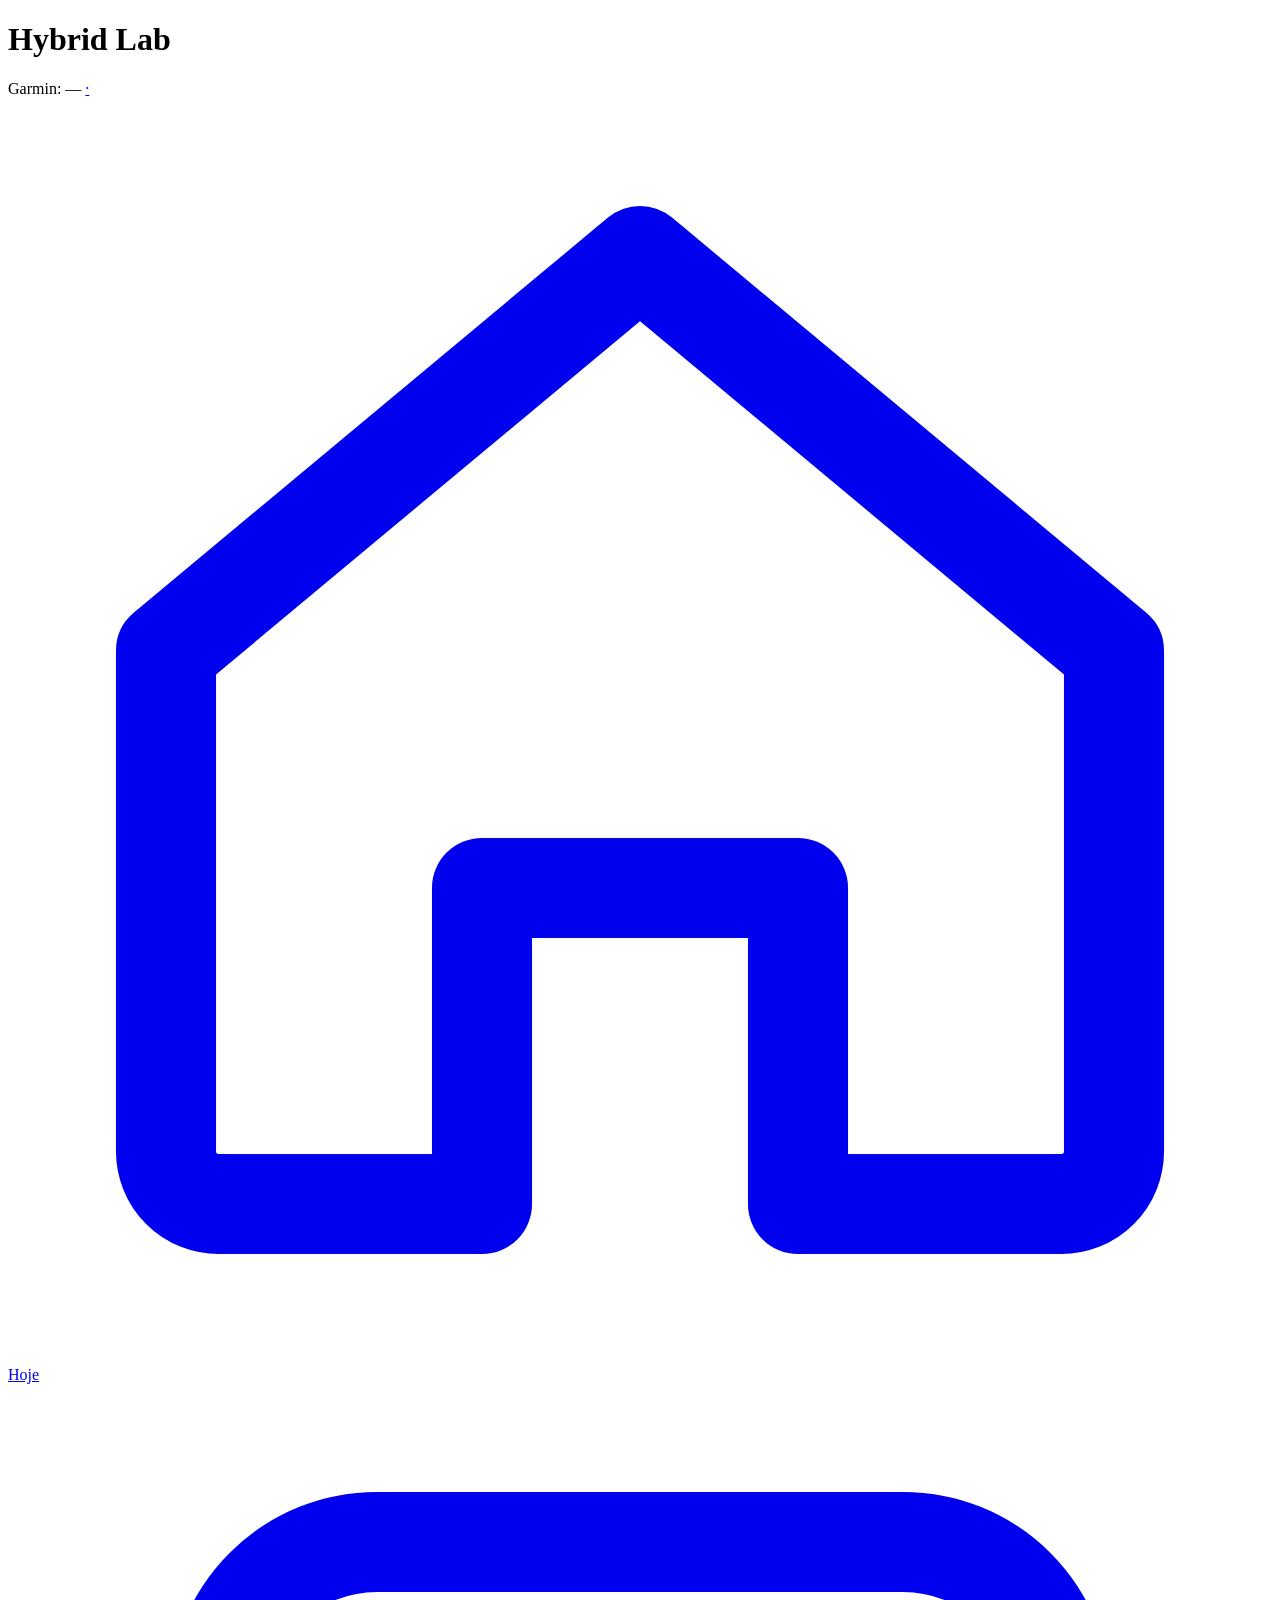
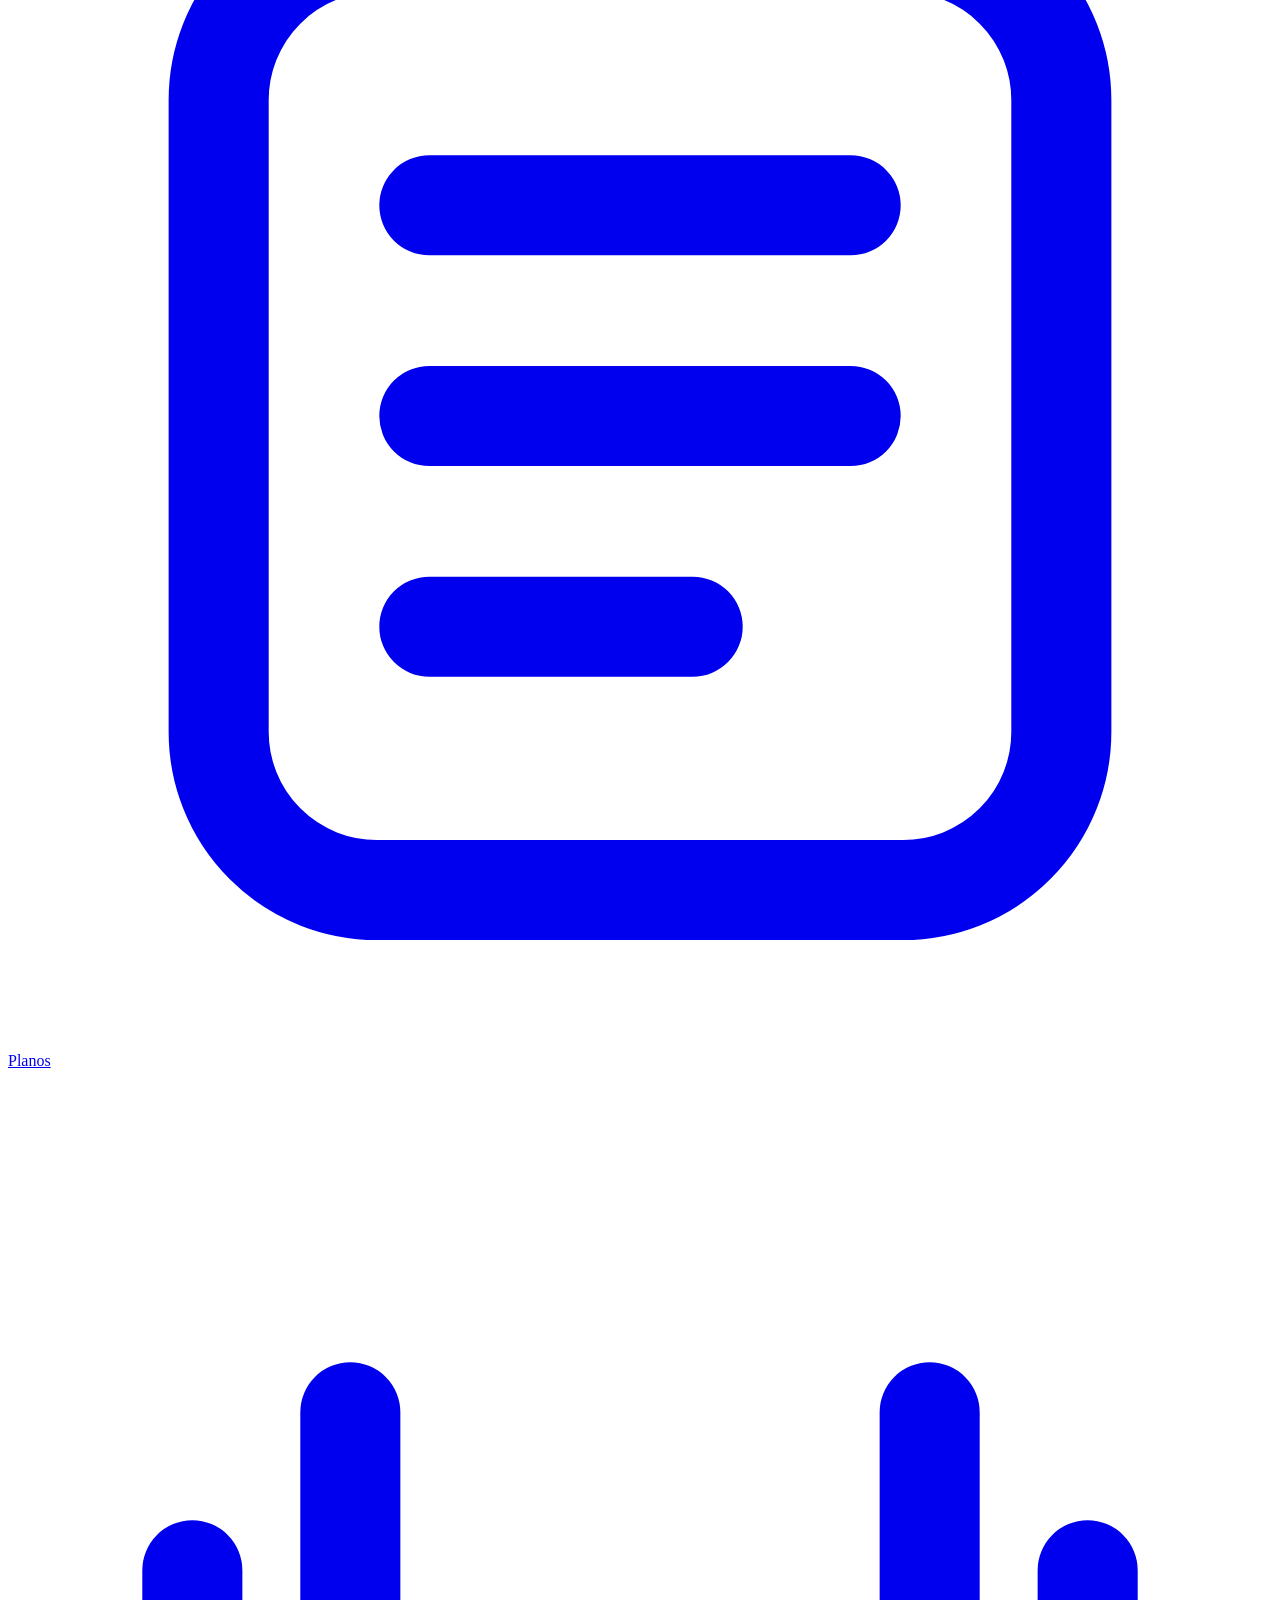
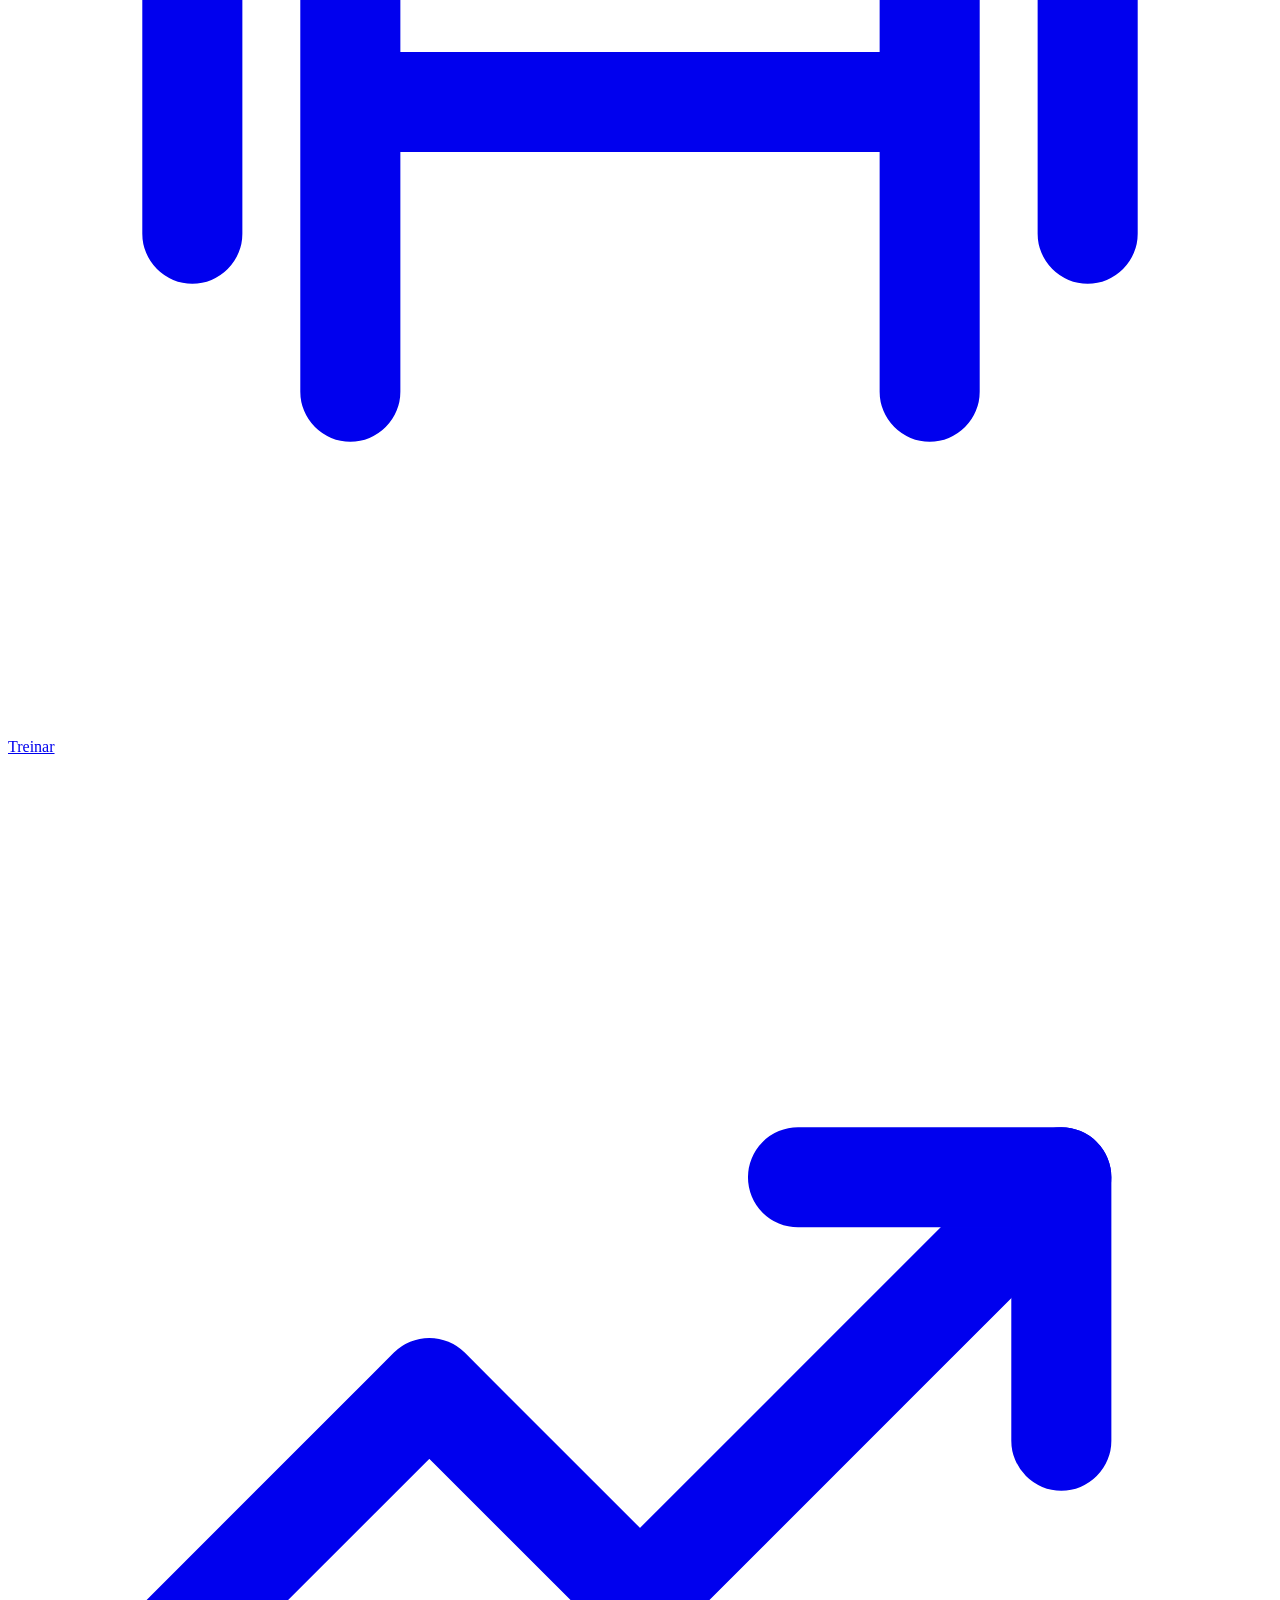
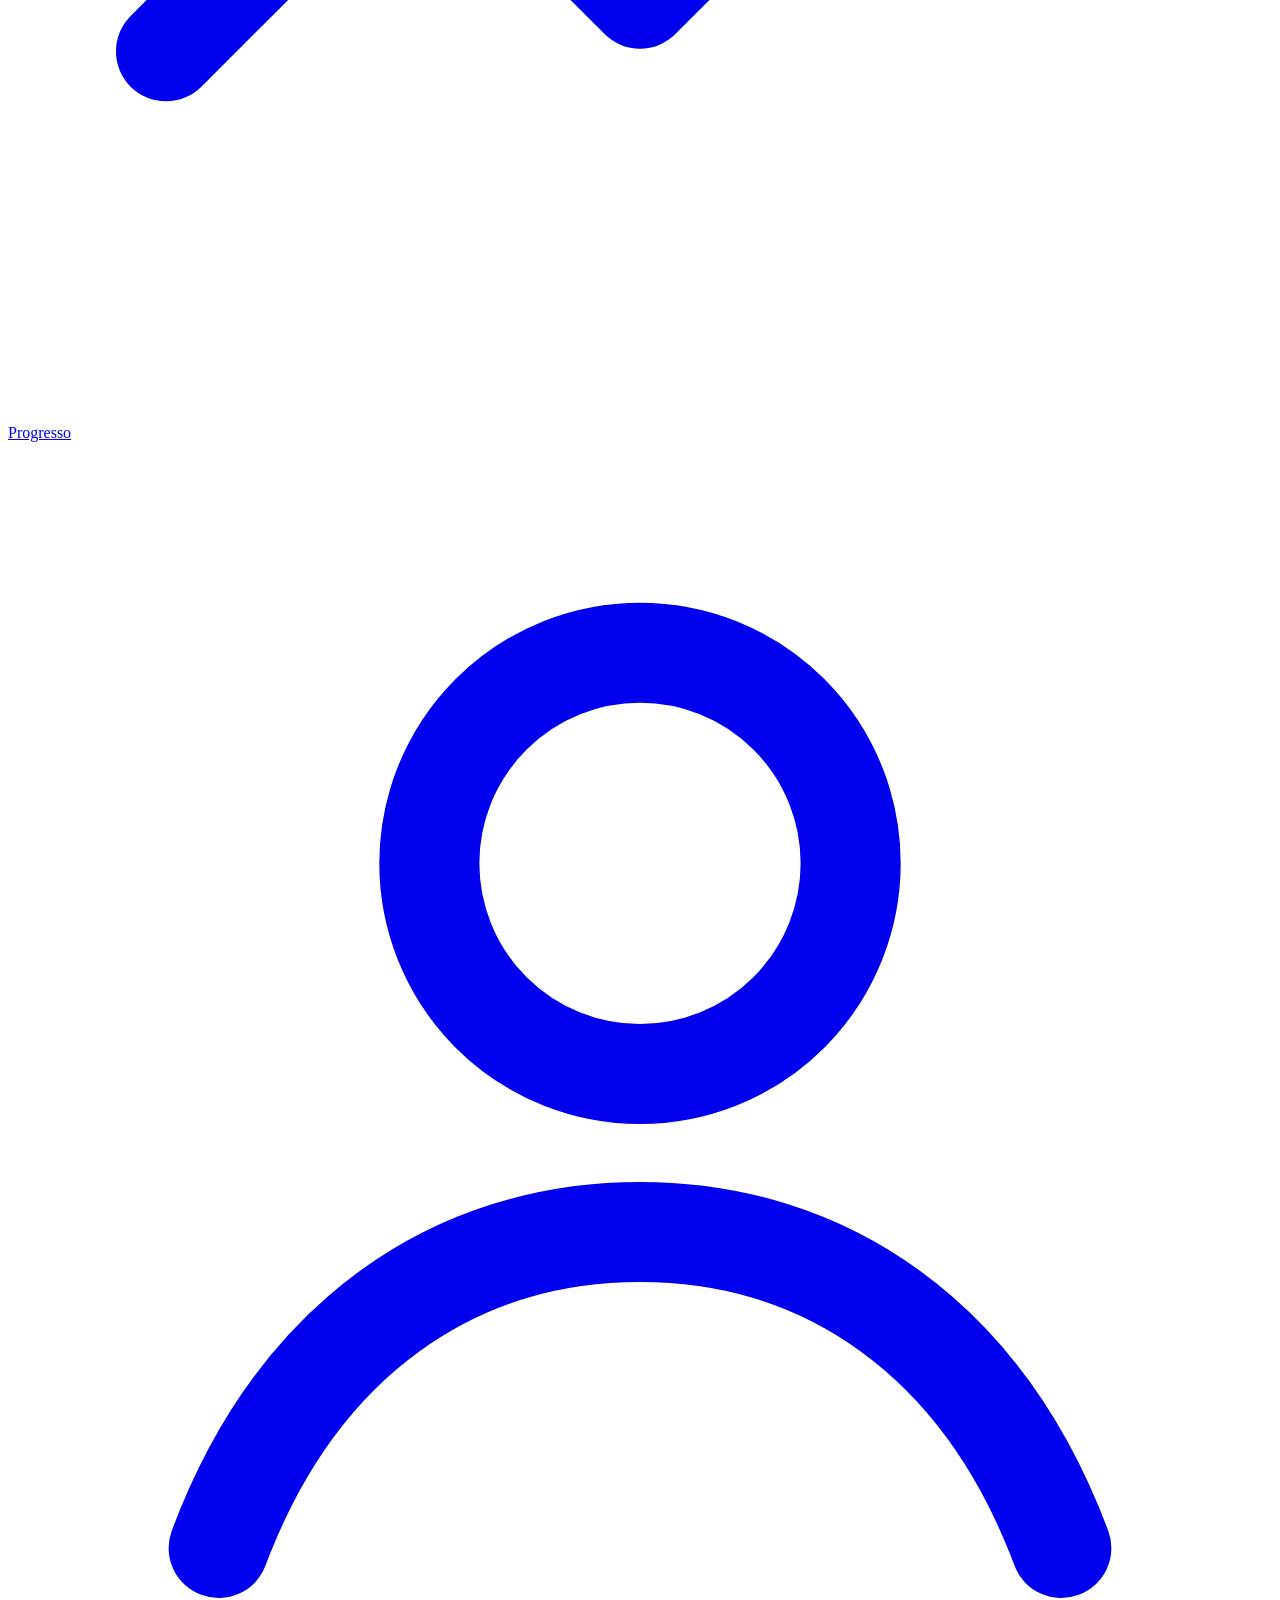
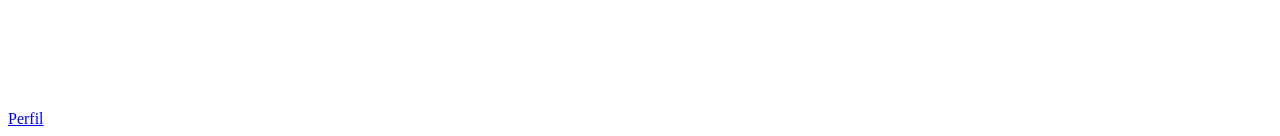
==== gymgarmin/static/index.html @ a917bbf9 "Visual v3 (semana em tira, cartão do dia, 5 abas), navegação instantânea e 26 aparelhos pesquisados " ====
<!doctype html>
<html lang="pt-BR">
<head>
  <meta charset="utf-8">
  <meta name="viewport" content="width=device-width, initial-scale=1, viewport-fit=cover">
  <meta name="theme-color" content="#f4f5f7" media="(prefers-color-scheme: light)">
  <meta name="theme-color" content="#0f1317" media="(prefers-color-scheme: dark)">
  <meta name="apple-mobile-web-app-title" content="Hybrid Lab">
  <link rel="apple-touch-icon" href="/static/icon.svg">
  <title>Hybrid Lab</title>
  <link rel="manifest" href="/manifest.webmanifest">
  <link rel="icon" href="/static/icon.svg" type="image/svg+xml">
  <link rel="stylesheet" href="/static/style.css?v=hl5">
</head>
<body>
  <header class="topbar">
    <h1 class="wordmark">Hybrid <span>Lab</span></h1>
    <span id="garmin-pill" class="pill muted" title="Conexão Garmin">Garmin: —</span>
    <a id="avatar" class="avatar" href="#perfil" aria-label="Perfil">·</a>
  </header>
  <h1 id="page-title" hidden></h1>
  <nav id="subnav" class="seg" hidden aria-label="Planos"><a href="#planilhas" data-sub="planilhas">Planilhas</a><a href="#exercicios" data-sub="exercicios">Exercícios e aparelhos</a></nav>
  <main id="view" aria-live="polite"></main>
  <nav class="tabbar" aria-label="Navegação">
    <a href="#hoje" data-tab="hoje" class="" aria-label="Hoje"><svg class="ico" viewBox="0 0 24 24" fill="none" stroke="currentColor" stroke-width="1.9" stroke-linecap="round" stroke-linejoin="round" aria-hidden="true"><path d="M3 10.5 12 3l9 7.5V20a1 1 0 0 1-1 1h-5v-6H9v6H4a1 1 0 0 1-1-1z"/></svg><span class="lbl">Hoje</span></a>
    <a href="#planilhas" data-tab="planilhas" class="" aria-label="Planos"><svg class="ico" viewBox="0 0 24 24" fill="none" stroke="currentColor" stroke-width="1.9" stroke-linecap="round" stroke-linejoin="round" aria-hidden="true"><rect x="4" y="3" width="16" height="18" rx="3"/><path d="M8 8h8M8 12h8M8 16h5"/></svg><span class="lbl">Planos</span></a>
    <a href="#treinar" data-tab="treinar" class="primary" aria-label="Treinar"><svg class="ico" viewBox="0 0 24 24" fill="none" stroke="currentColor" stroke-width="1.9" stroke-linecap="round" stroke-linejoin="round" aria-hidden="true"><path d="M6.5 6.5v11M17.5 6.5v11M3.5 9.5v5M20.5 9.5v5M6.5 12h11"/></svg><span class="lbl">Treinar</span></a>
    <a href="#analise" data-tab="analise" class="" aria-label="Progresso"><svg class="ico" viewBox="0 0 24 24" fill="none" stroke="currentColor" stroke-width="1.9" stroke-linecap="round" stroke-linejoin="round" aria-hidden="true"><path d="M3 17l5-5 4 4 8-8"/><path d="M15 8h5v5"/></svg><span class="lbl">Progresso</span></a>
    <a href="#perfil" data-tab="perfil" class="" aria-label="Perfil"><svg class="ico" viewBox="0 0 24 24" fill="none" stroke="currentColor" stroke-width="1.9" stroke-linecap="round" stroke-linejoin="round" aria-hidden="true"><circle cx="12" cy="8" r="4"/><path d="M4 21c1.5-4 4.5-6 8-6s6.5 2 8 6"/></svg><span class="lbl">Perfil</span></a>
  </nav>
  <div id="modal" class="modal" hidden>
    <div class="modal-card" role="dialog" aria-modal="true">
      <button class="modal-close" aria-label="Fechar">×</button>
      <div id="modal-body"></div>
    </div>
  </div>
  <div id="timer" class="timer" hidden>
    <div class="timer-label">Descanso</div>
    <div id="timer-value" class="timer-value">0:00</div>
    <div class="row gap">
      <button class="btn ghost" data-timer="-15">−15s</button>
      <button class="btn ghost" data-timer="+15">+15s</button>
      <button class="btn" data-timer="stop">Pular</button>
    </div>
  </div>
  <div id="toast" class="toast" hidden></div>
  <script src="/static/app.js?v=hl5"></script>
</body>
</html>
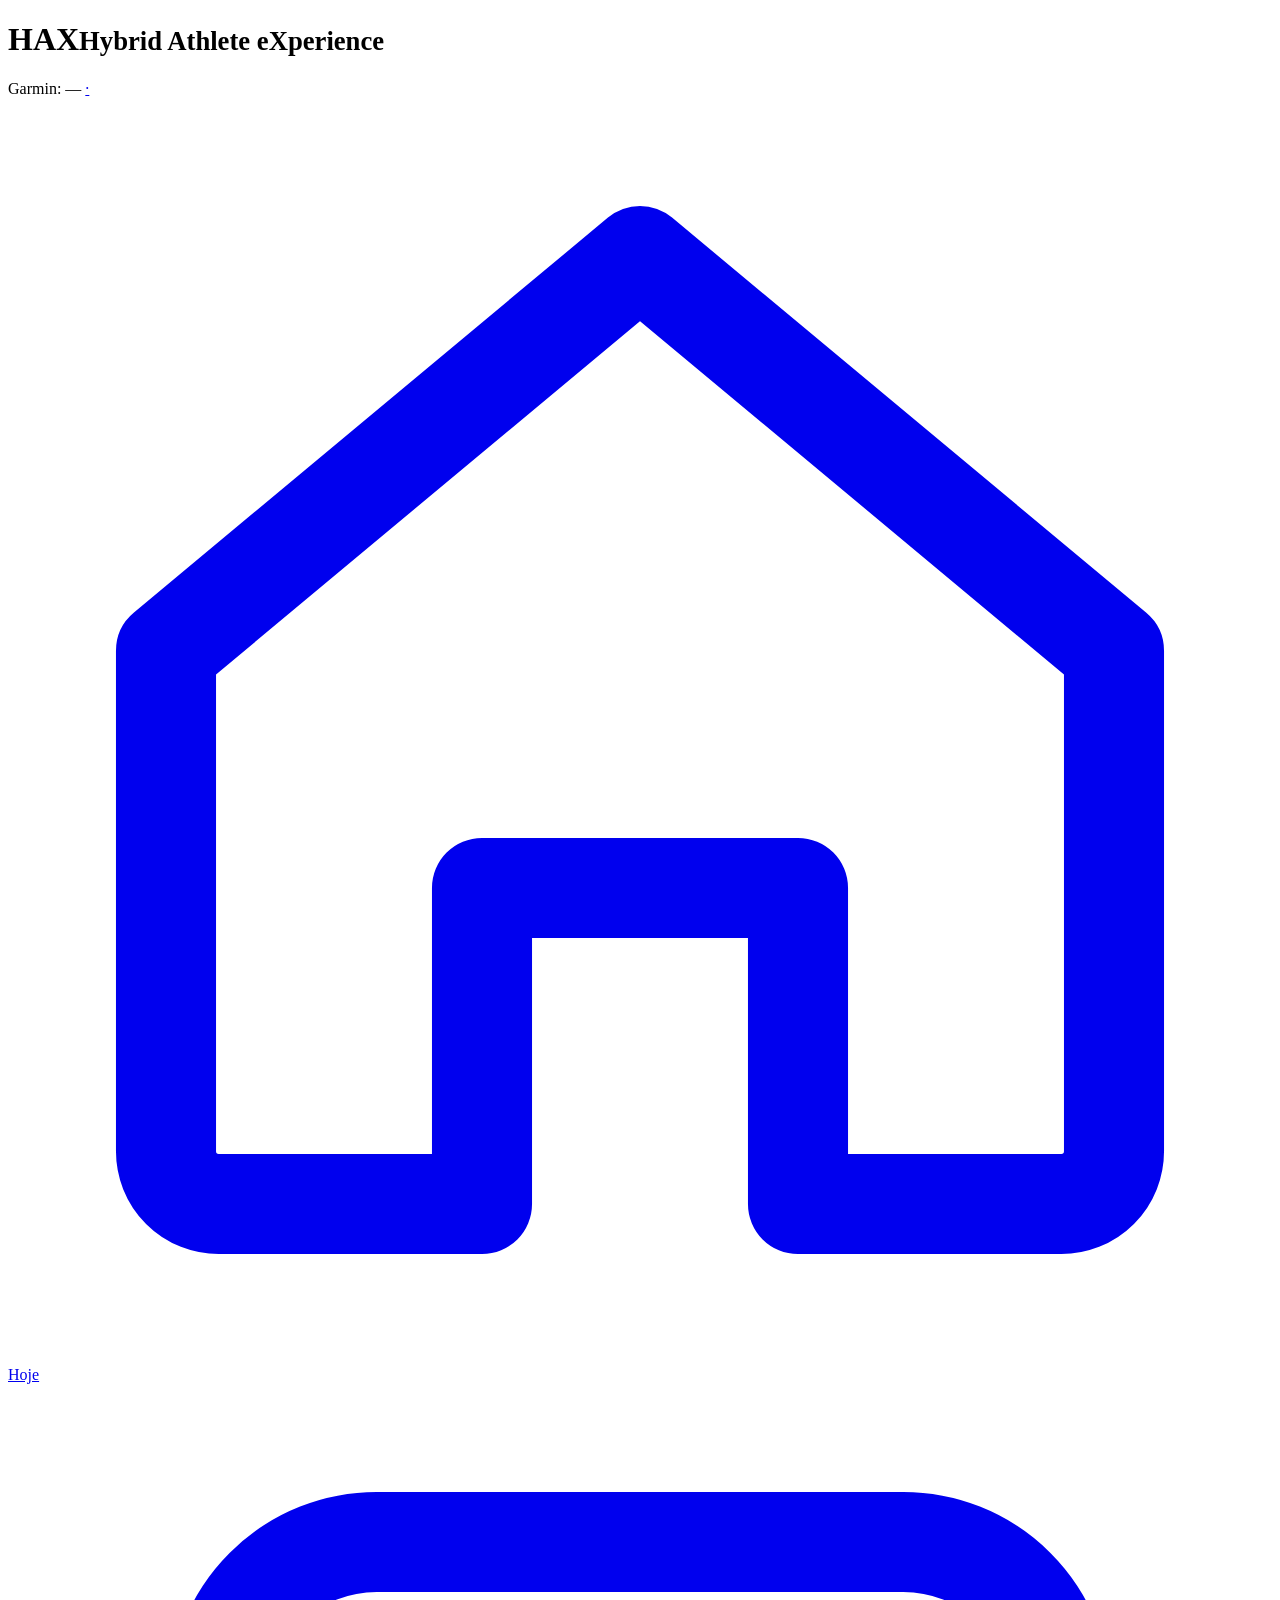
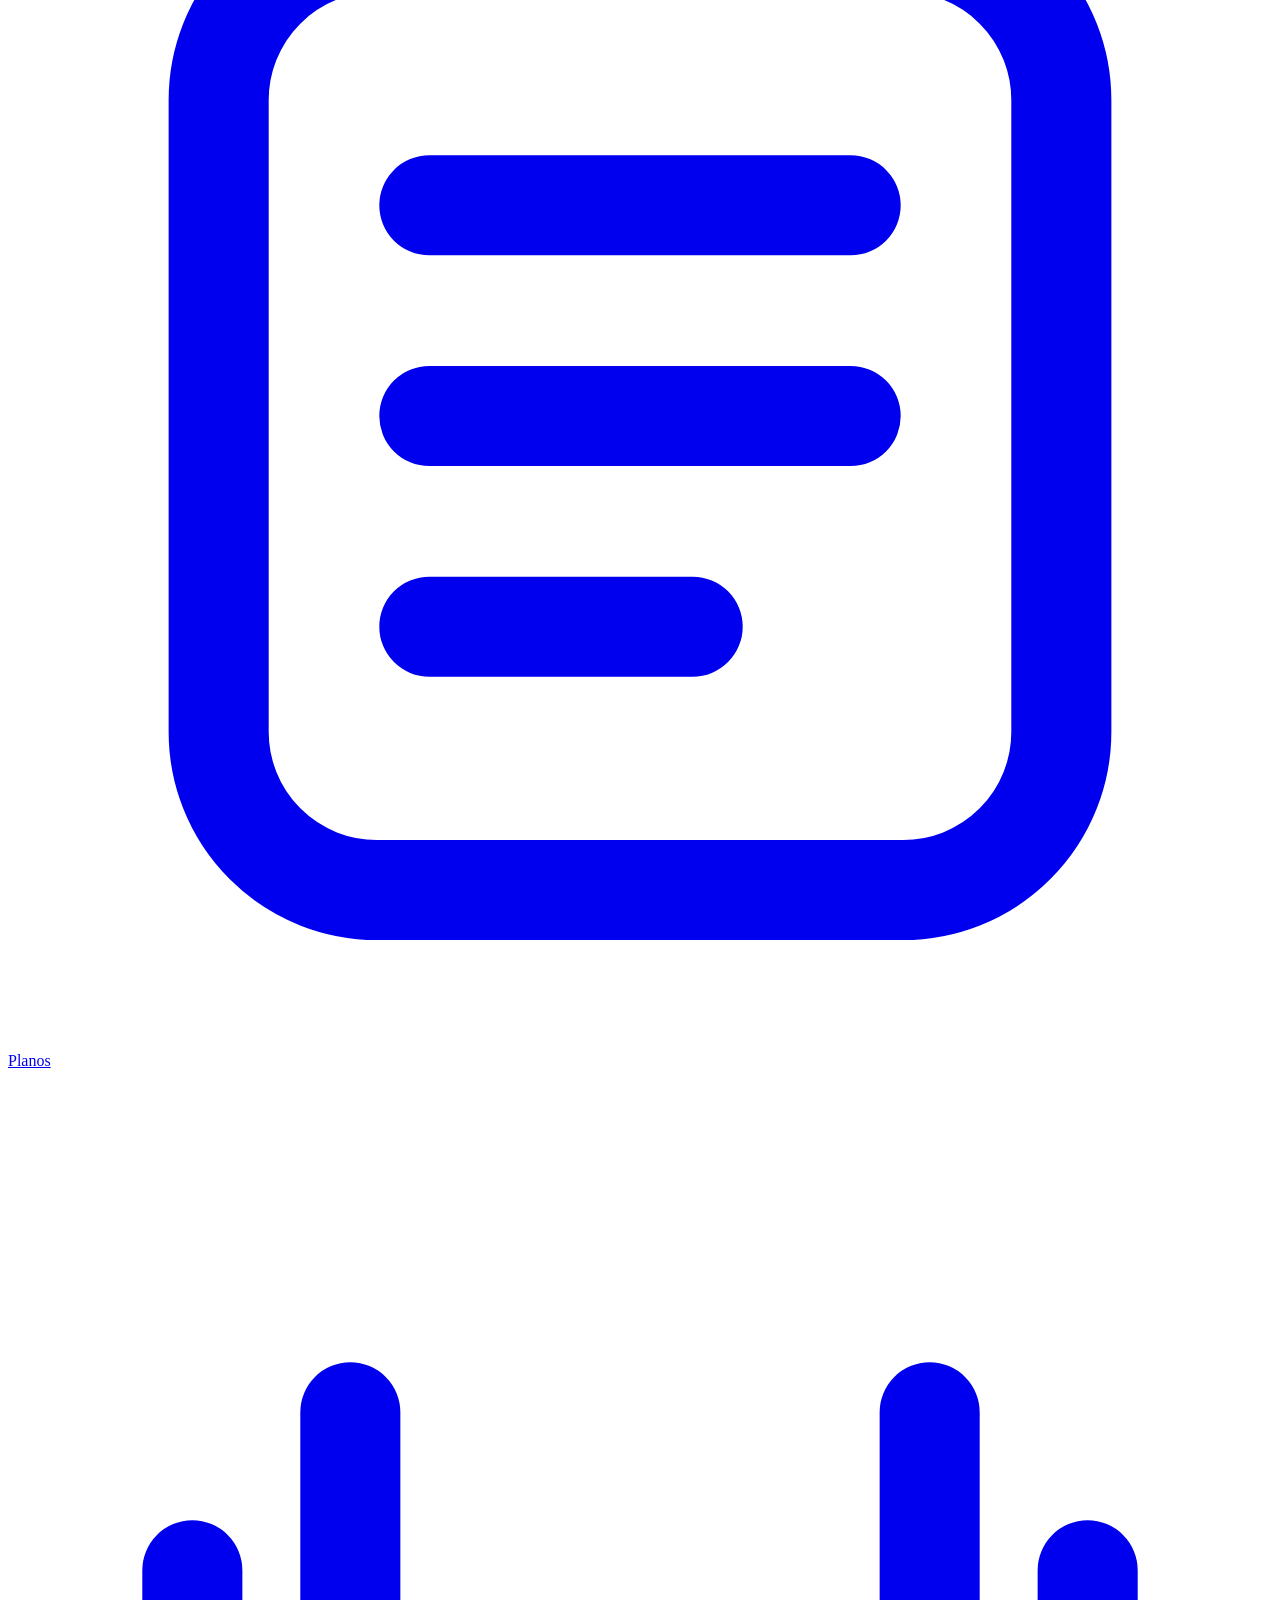
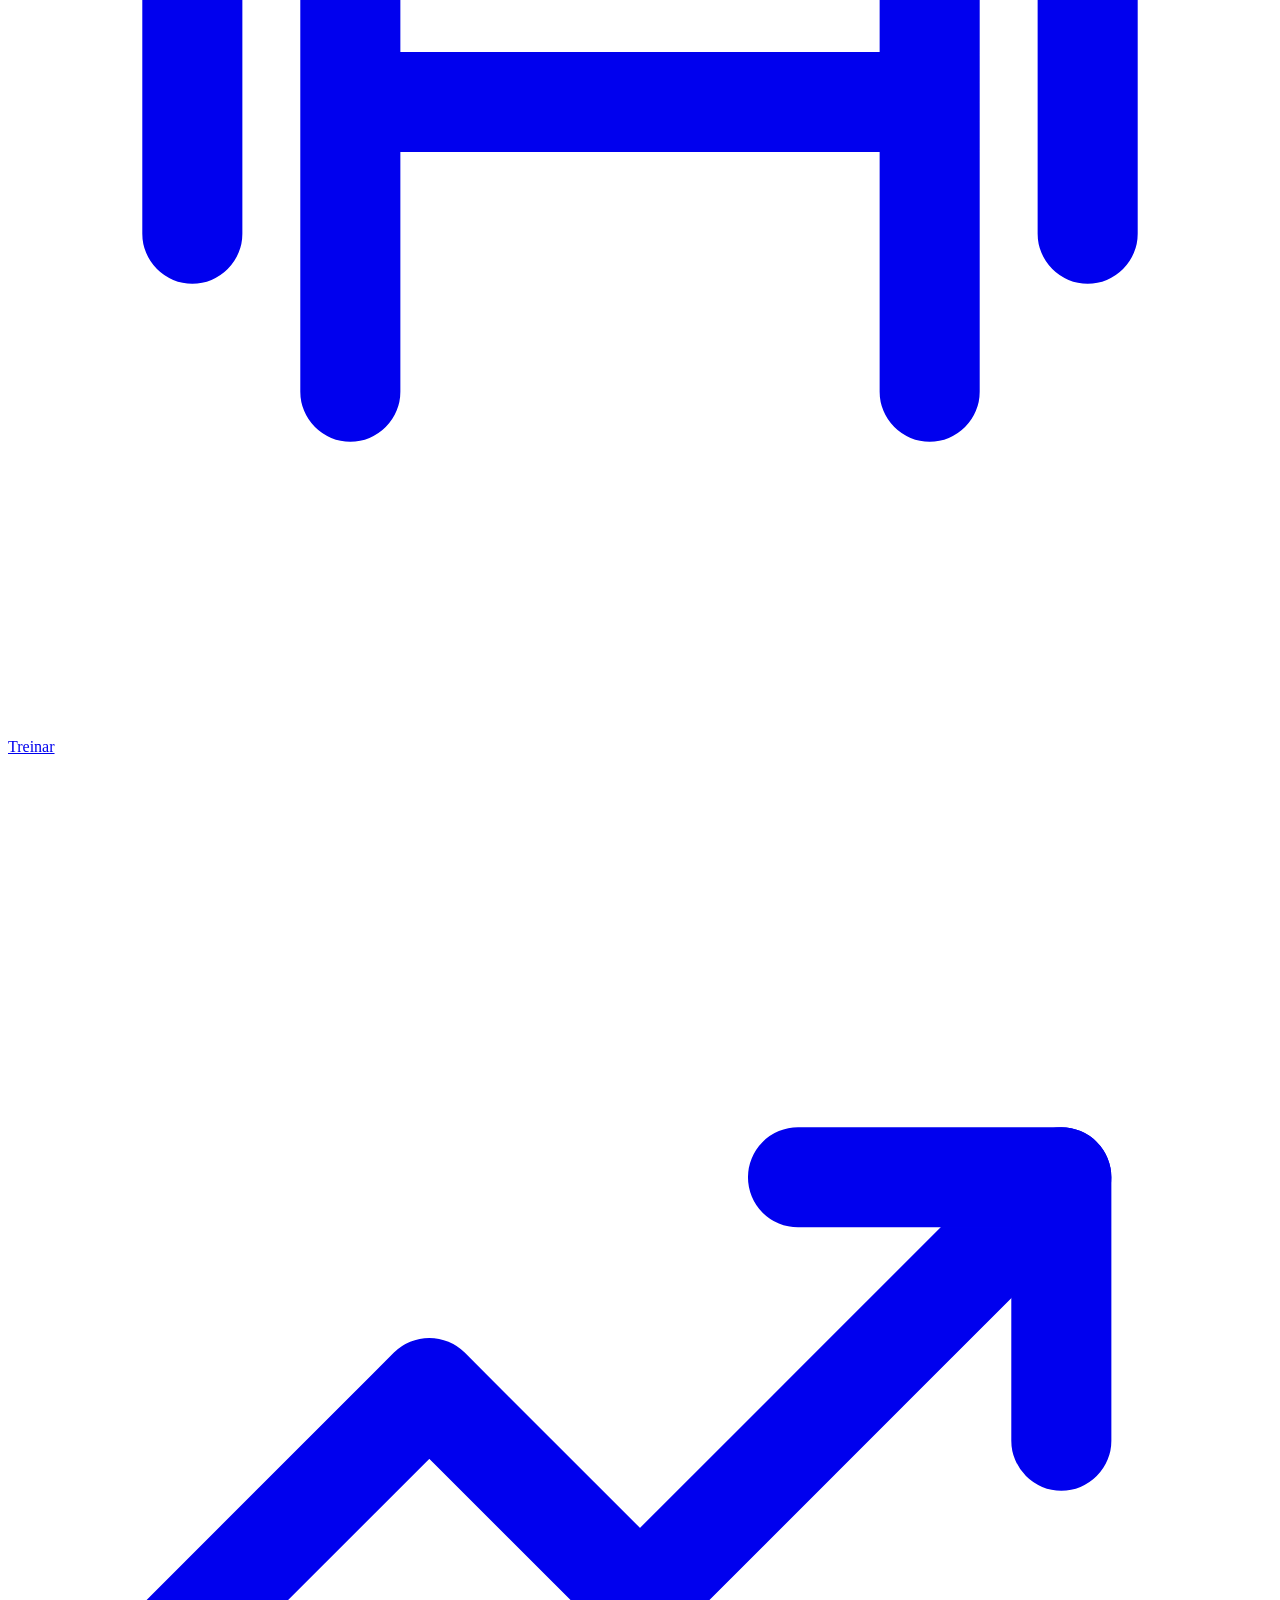
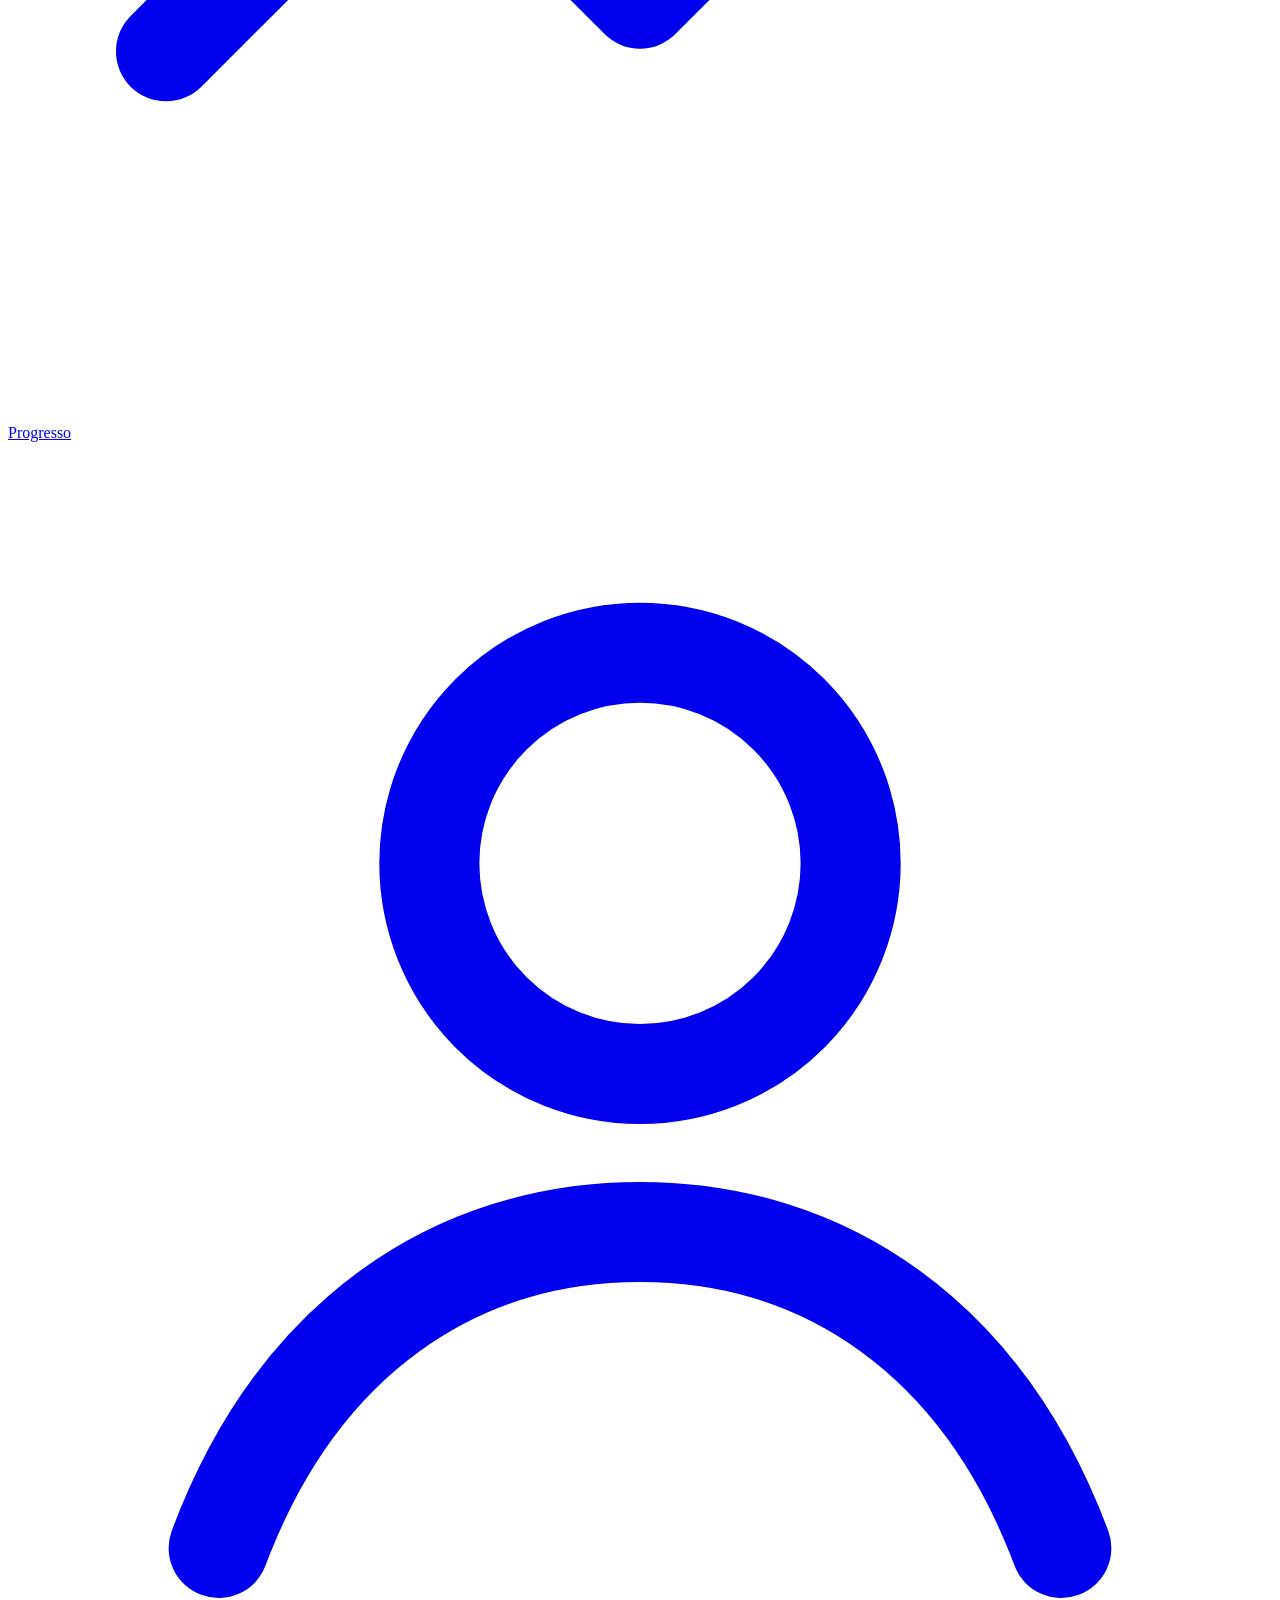
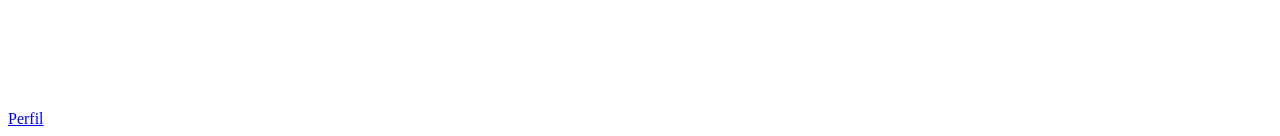
==== commit a8c34677: "HAX (Hybrid Athlete eXperience) + modo prova híbrida (formato HYROX) - Novo nome/ícone/manifesto HAX" ====
--- a/gymgarmin/static/index.html
+++ b/gymgarmin/static/index.html
@@ -5,21 +5,21 @@
   <meta name="viewport" content="width=device-width, initial-scale=1, viewport-fit=cover">
   <meta name="theme-color" content="#f4f5f7" media="(prefers-color-scheme: light)">
   <meta name="theme-color" content="#0f1317" media="(prefers-color-scheme: dark)">
-  <meta name="apple-mobile-web-app-title" content="Hybrid Lab">
+  <meta name="apple-mobile-web-app-title" content="HAX">
   <link rel="apple-touch-icon" href="/static/icon.svg">
-  <title>Hybrid Lab</title>
+  <title>HAX · Hybrid Athlete eXperience</title>
   <link rel="manifest" href="/manifest.webmanifest">
   <link rel="icon" href="/static/icon.svg" type="image/svg+xml">
-  <link rel="stylesheet" href="/static/style.css?v=hl5">
+  <link rel="stylesheet" href="/static/style.css?v=hl6">
 </head>
 <body>
   <header class="topbar">
-    <h1 class="wordmark">Hybrid <span>Lab</span></h1>
+    <h1 class="wordmark" aria-label="HAX">HA<span>X</span><small>Hybrid Athlete eXperience</small></h1>
     <span id="garmin-pill" class="pill muted" title="Conexão Garmin">Garmin: —</span>
     <a id="avatar" class="avatar" href="#perfil" aria-label="Perfil">·</a>
   </header>
   <h1 id="page-title" hidden></h1>
-  <nav id="subnav" class="seg" hidden aria-label="Planos"><a href="#planilhas" data-sub="planilhas">Planilhas</a><a href="#exercicios" data-sub="exercicios">Exercícios e aparelhos</a></nav>
+  <nav id="subnav" class="seg" hidden aria-label="Planos"><a href="#planilhas" data-sub="planilhas">Planilhas</a><a href="#exercicios" data-sub="exercicios">Exercícios</a><a href="#aparelhos" data-sub="aparelhos">Aparelhos</a></nav>
   <main id="view" aria-live="polite"></main>
   <nav class="tabbar" aria-label="Navegação">
     <a href="#hoje" data-tab="hoje" class="" aria-label="Hoje"><svg class="ico" viewBox="0 0 24 24" fill="none" stroke="currentColor" stroke-width="1.9" stroke-linecap="round" stroke-linejoin="round" aria-hidden="true"><path d="M3 10.5 12 3l9 7.5V20a1 1 0 0 1-1 1h-5v-6H9v6H4a1 1 0 0 1-1-1z"/></svg><span class="lbl">Hoje</span></a>
@@ -44,6 +44,6 @@
     </div>
   </div>
   <div id="toast" class="toast" hidden></div>
-  <script src="/static/app.js?v=hl5"></script>
+  <script src="/static/app.js?v=hl6"></script>
 </body>
 </html>
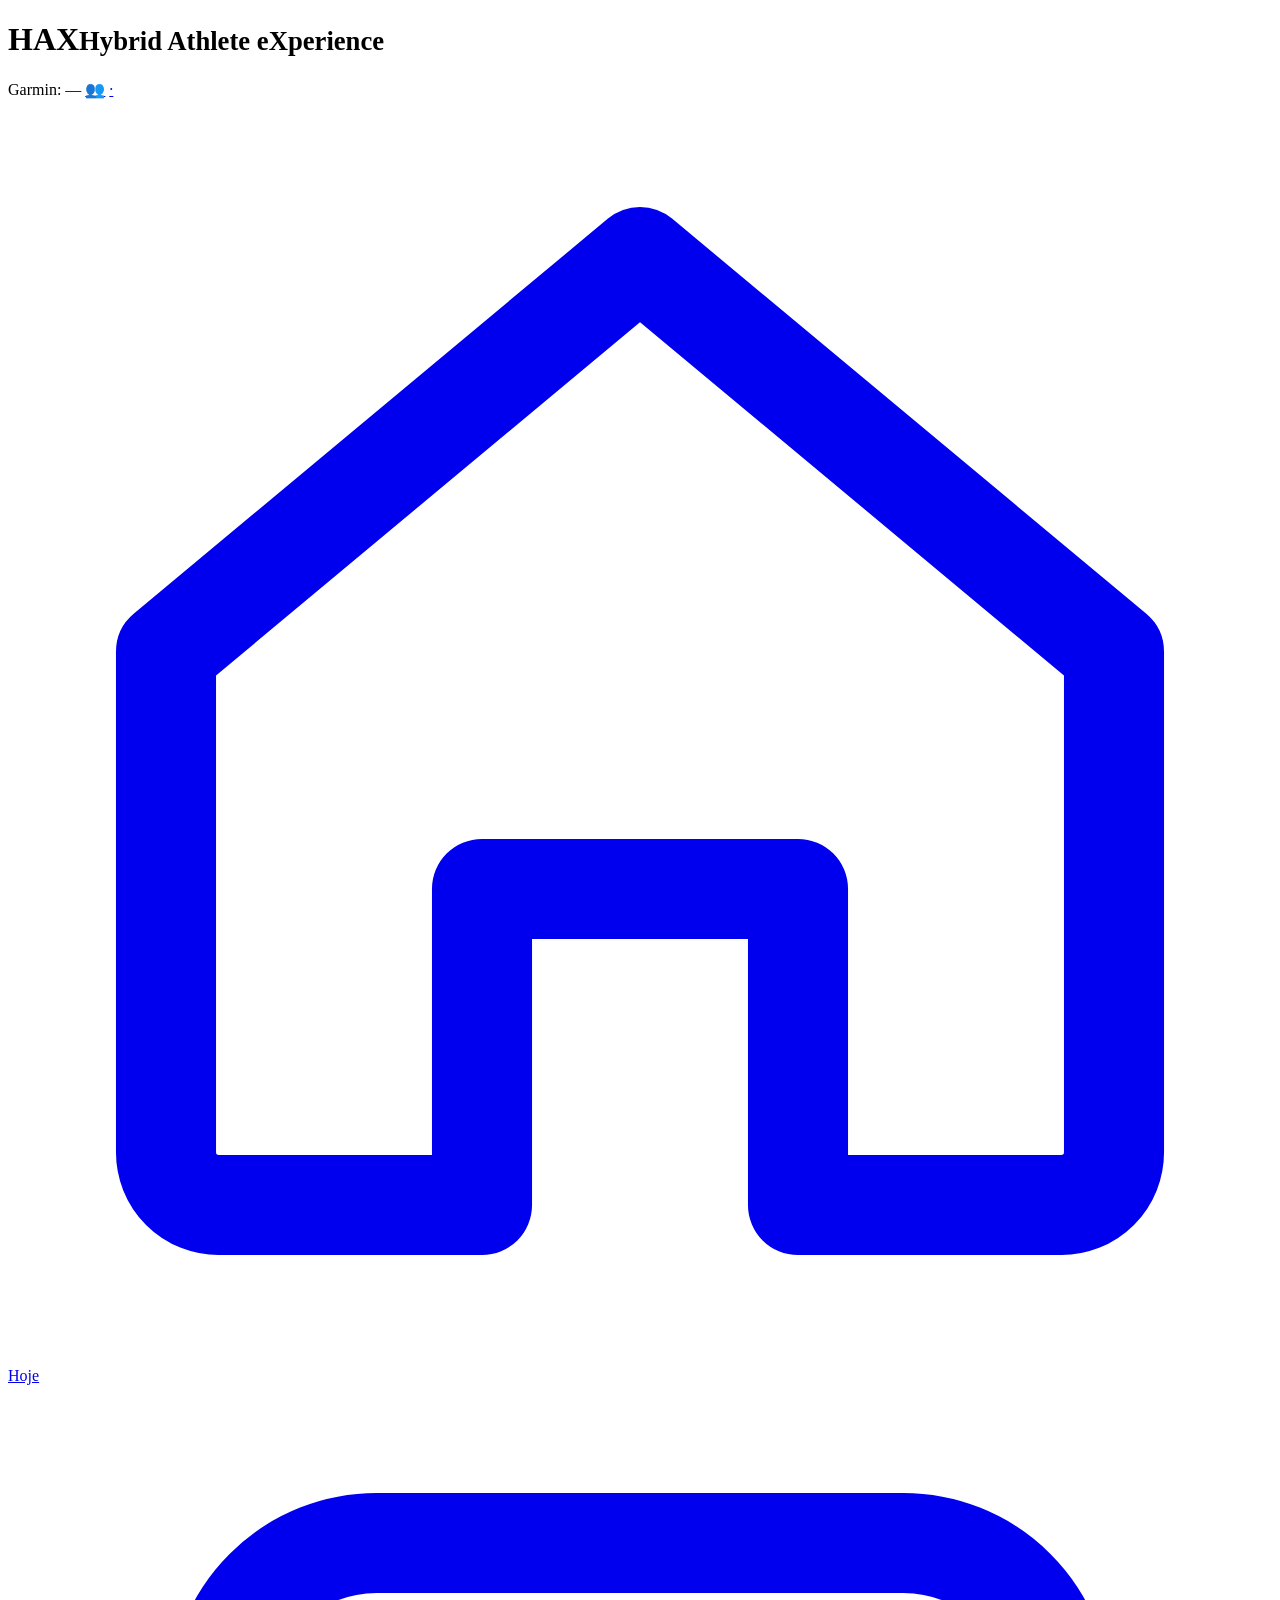
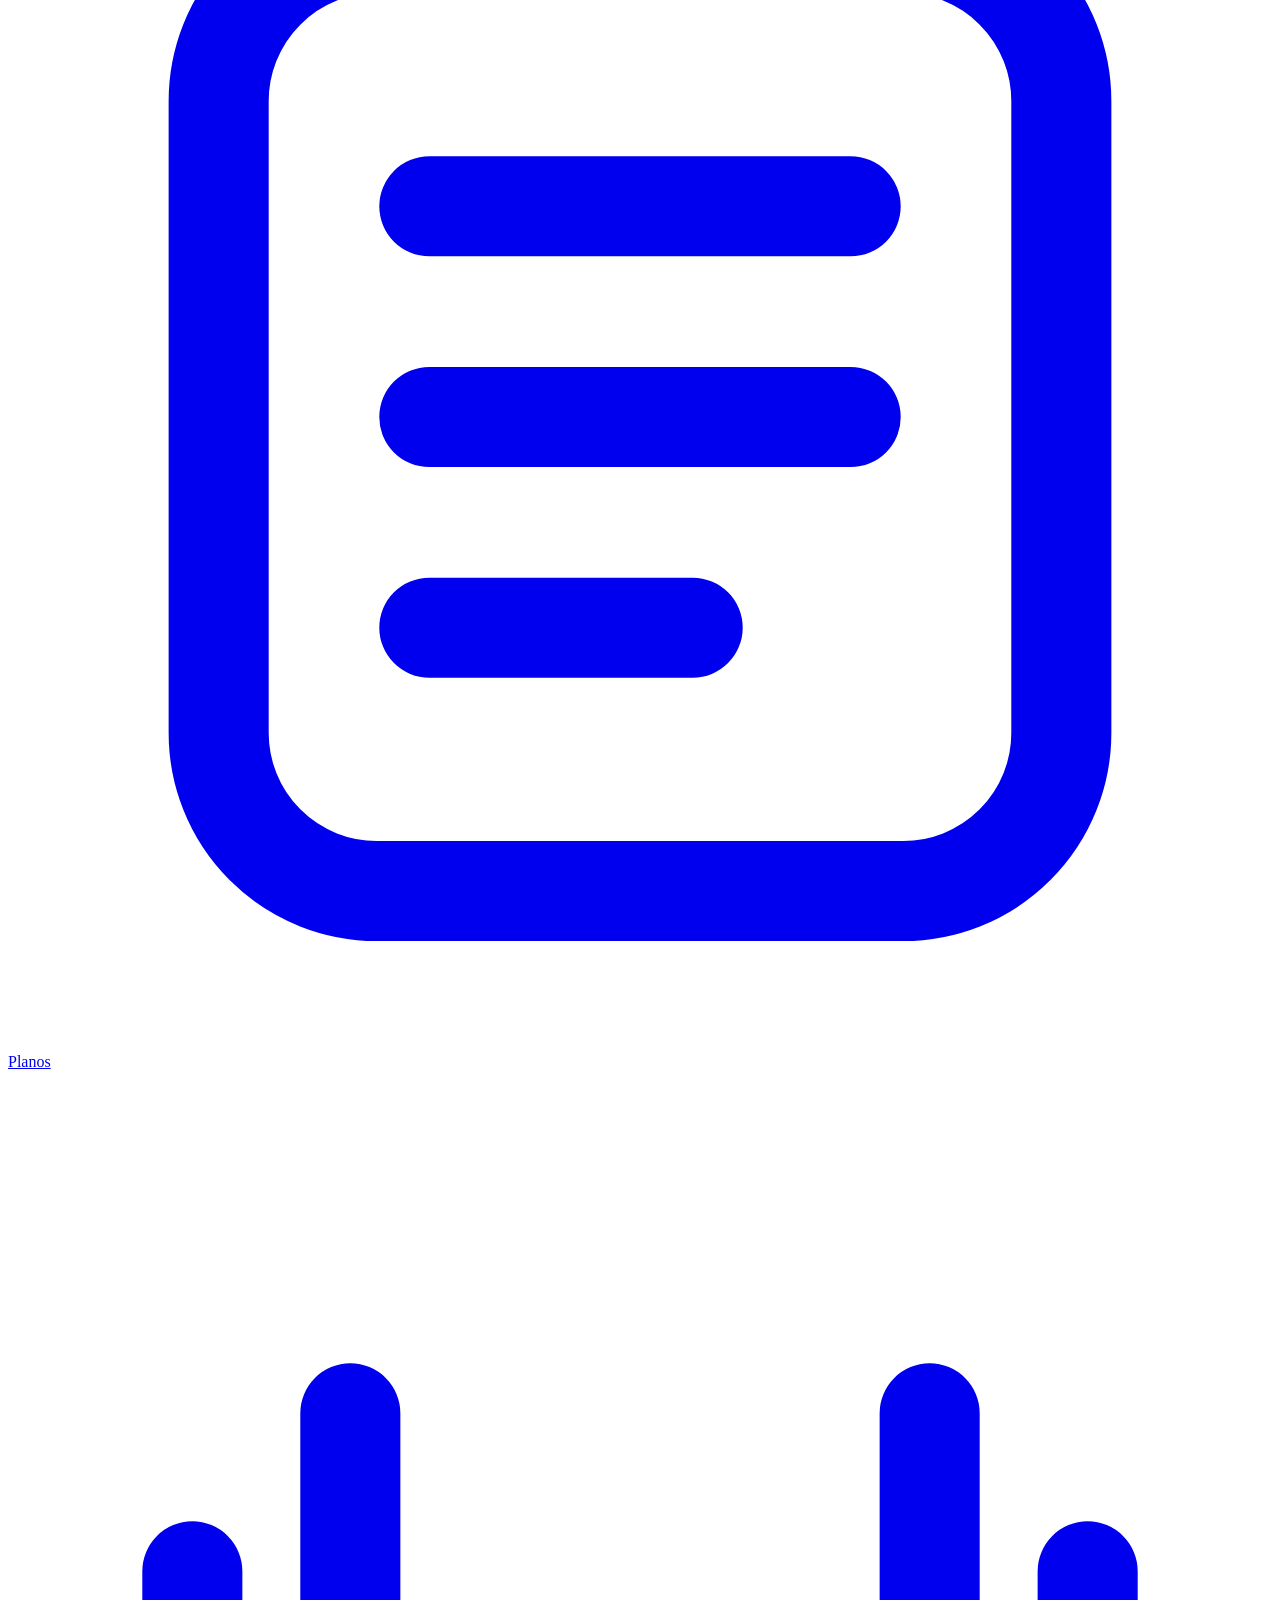
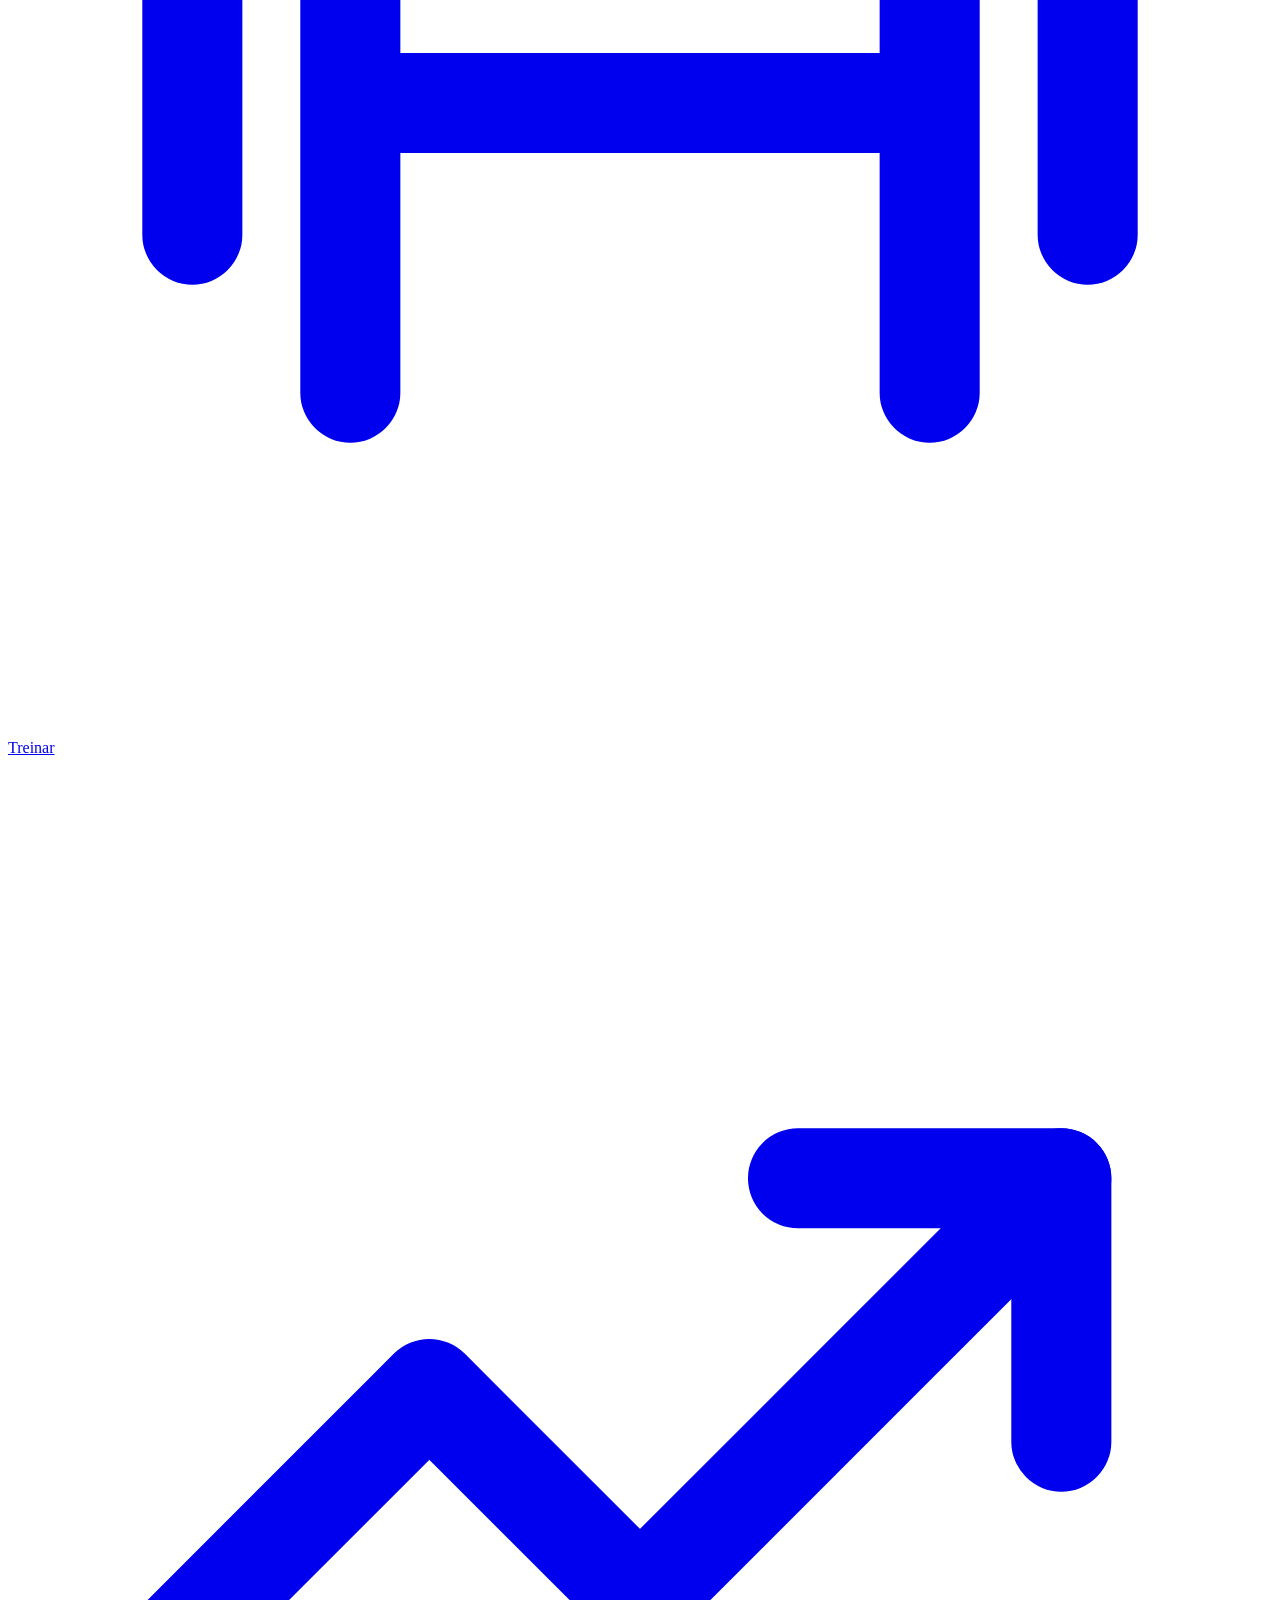
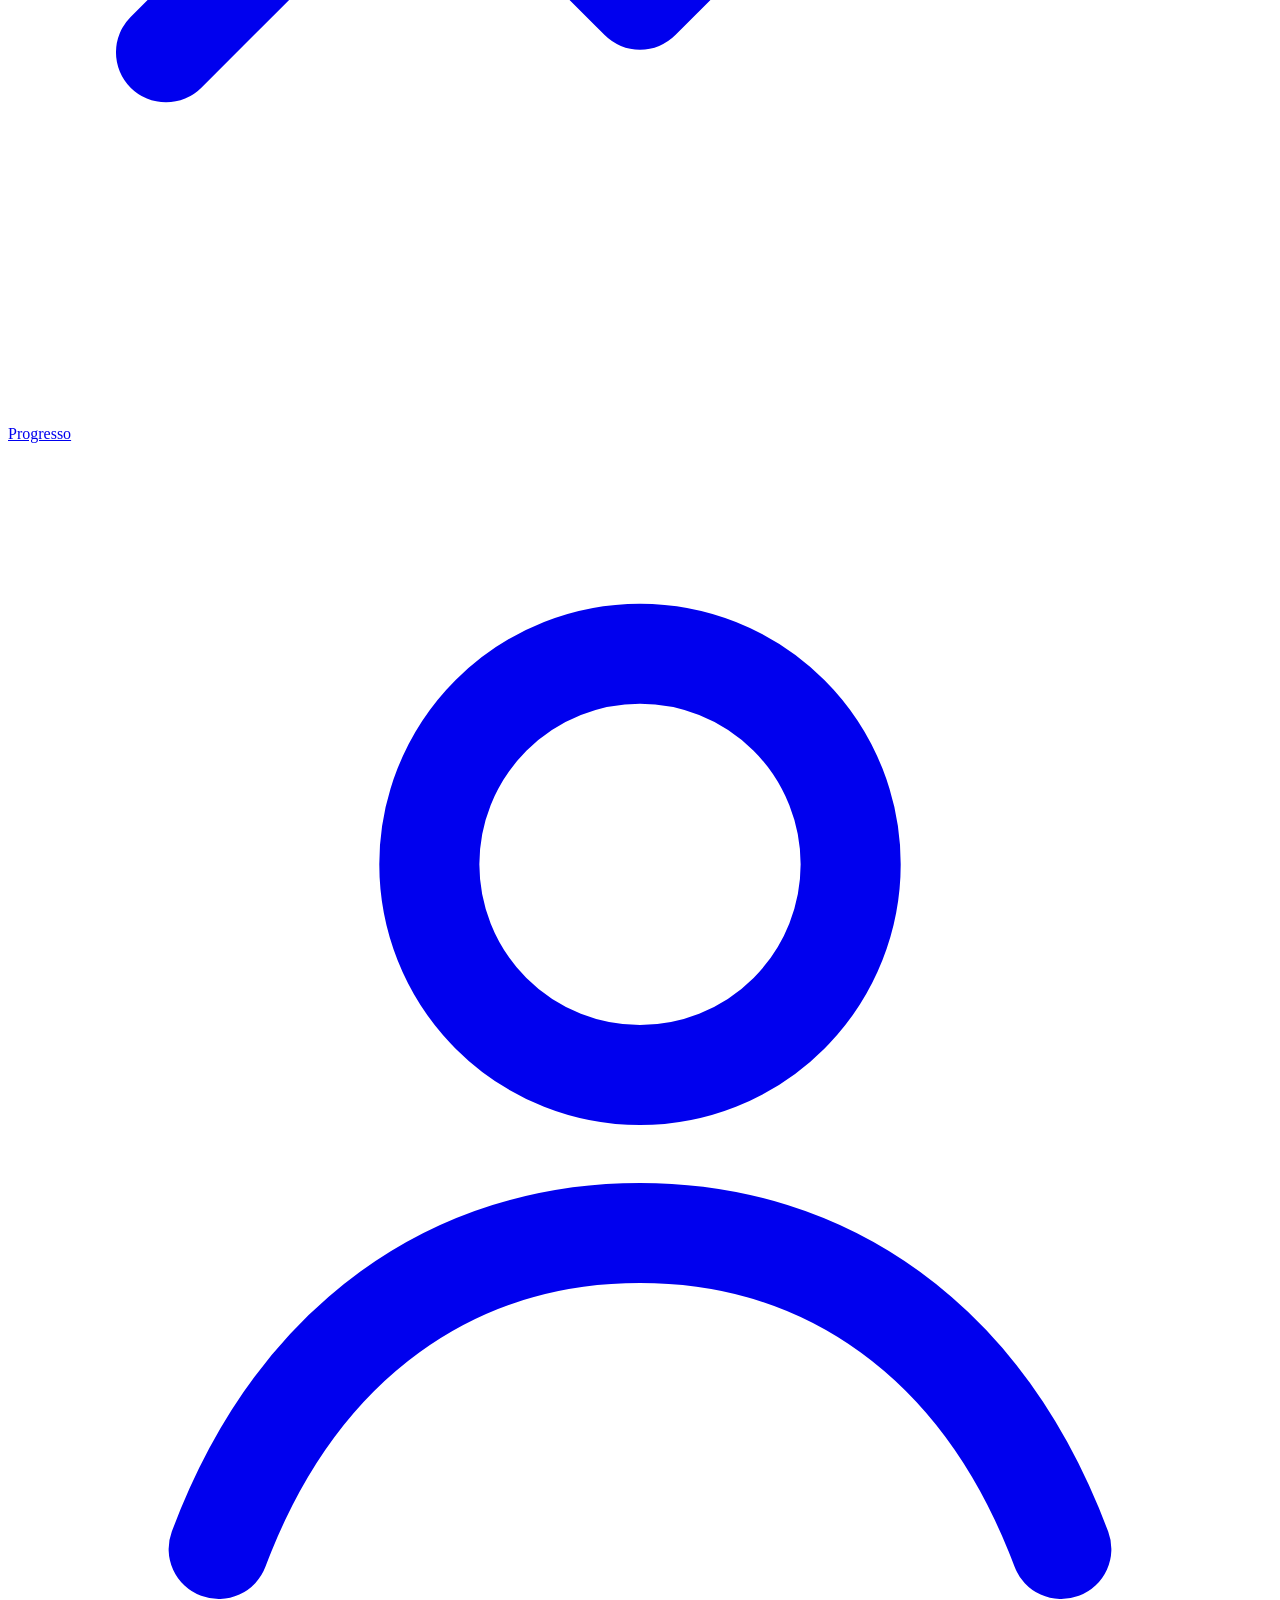
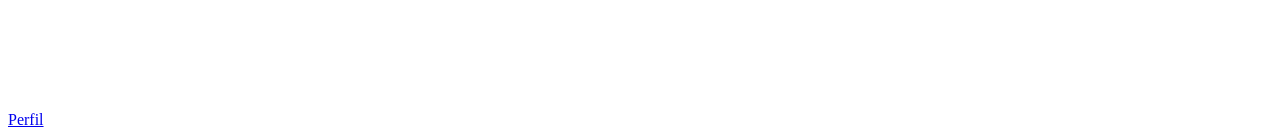
==== commit 6e8d8e83: "Comunidade: compartilhar o treino (resumo, foto, legenda), quem vê, reações e comentários - posts/po" ====
--- a/gymgarmin/static/index.html
+++ b/gymgarmin/static/index.html
@@ -6,7 +6,10 @@
   <meta name="theme-color" content="#f4f5f7" media="(prefers-color-scheme: light)">
   <meta name="theme-color" content="#0f1317" media="(prefers-color-scheme: dark)">
   <meta name="apple-mobile-web-app-title" content="HAX">
-  <link rel="apple-touch-icon" href="/static/icon.svg">
+  <meta name="apple-mobile-web-app-capable" content="yes">
+  <meta name="mobile-web-app-capable" content="yes">
+  <meta name="apple-mobile-web-app-status-bar-style" content="default">
+  <link rel="apple-touch-icon" href="/static/apple-touch-icon.png">
   <title>HAX · Hybrid Athlete eXperience</title>
   <link rel="manifest" href="/manifest.webmanifest">
   <link rel="icon" href="/static/icon.svg" type="image/svg+xml">
@@ -16,6 +19,7 @@
   <header class="topbar">
     <h1 class="wordmark" aria-label="HAX">HA<span>X</span><small>Hybrid Athlete eXperience</small></h1>
     <span id="garmin-pill" class="pill muted" title="Conexão Garmin">Garmin: —</span>
+    <a id="social-link" class="avatar soc" href="#social" aria-label="Comunidade" title="Comunidade">👥</a>
     <a id="avatar" class="avatar" href="#perfil" aria-label="Perfil">·</a>
   </header>
   <h1 id="page-title" hidden></h1>
@@ -34,14 +38,13 @@
       <div id="modal-body"></div>
     </div>
   </div>
-  <div id="timer" class="timer" hidden>
-    <div class="timer-label">Descanso</div>
-    <div id="timer-value" class="timer-value">0:00</div>
-    <div class="row gap">
-      <button class="btn ghost" data-timer="-15">−15s</button>
-      <button class="btn ghost" data-timer="+15">+15s</button>
-      <button class="btn" data-timer="stop">Pular</button>
-    </div>
+  <div id="timer" class="timer" hidden role="timer">
+    <span class="timer-label">Descanso</span>
+    <span id="timer-value" class="timer-value">0:00</span>
+    <button class="tb" data-timer="-15" aria-label="Menos 15 segundos">−15</button>
+    <button class="tb" data-timer="+15" aria-label="Mais 15 segundos">+15</button>
+    <button class="tb tb-skip" data-timer="stop">Pular</button>
+    <span class="timer-track"><span id="timer-bar"></span></span>
   </div>
   <div id="toast" class="toast" hidden></div>
   <script src="/static/app.js?v=hl6"></script>
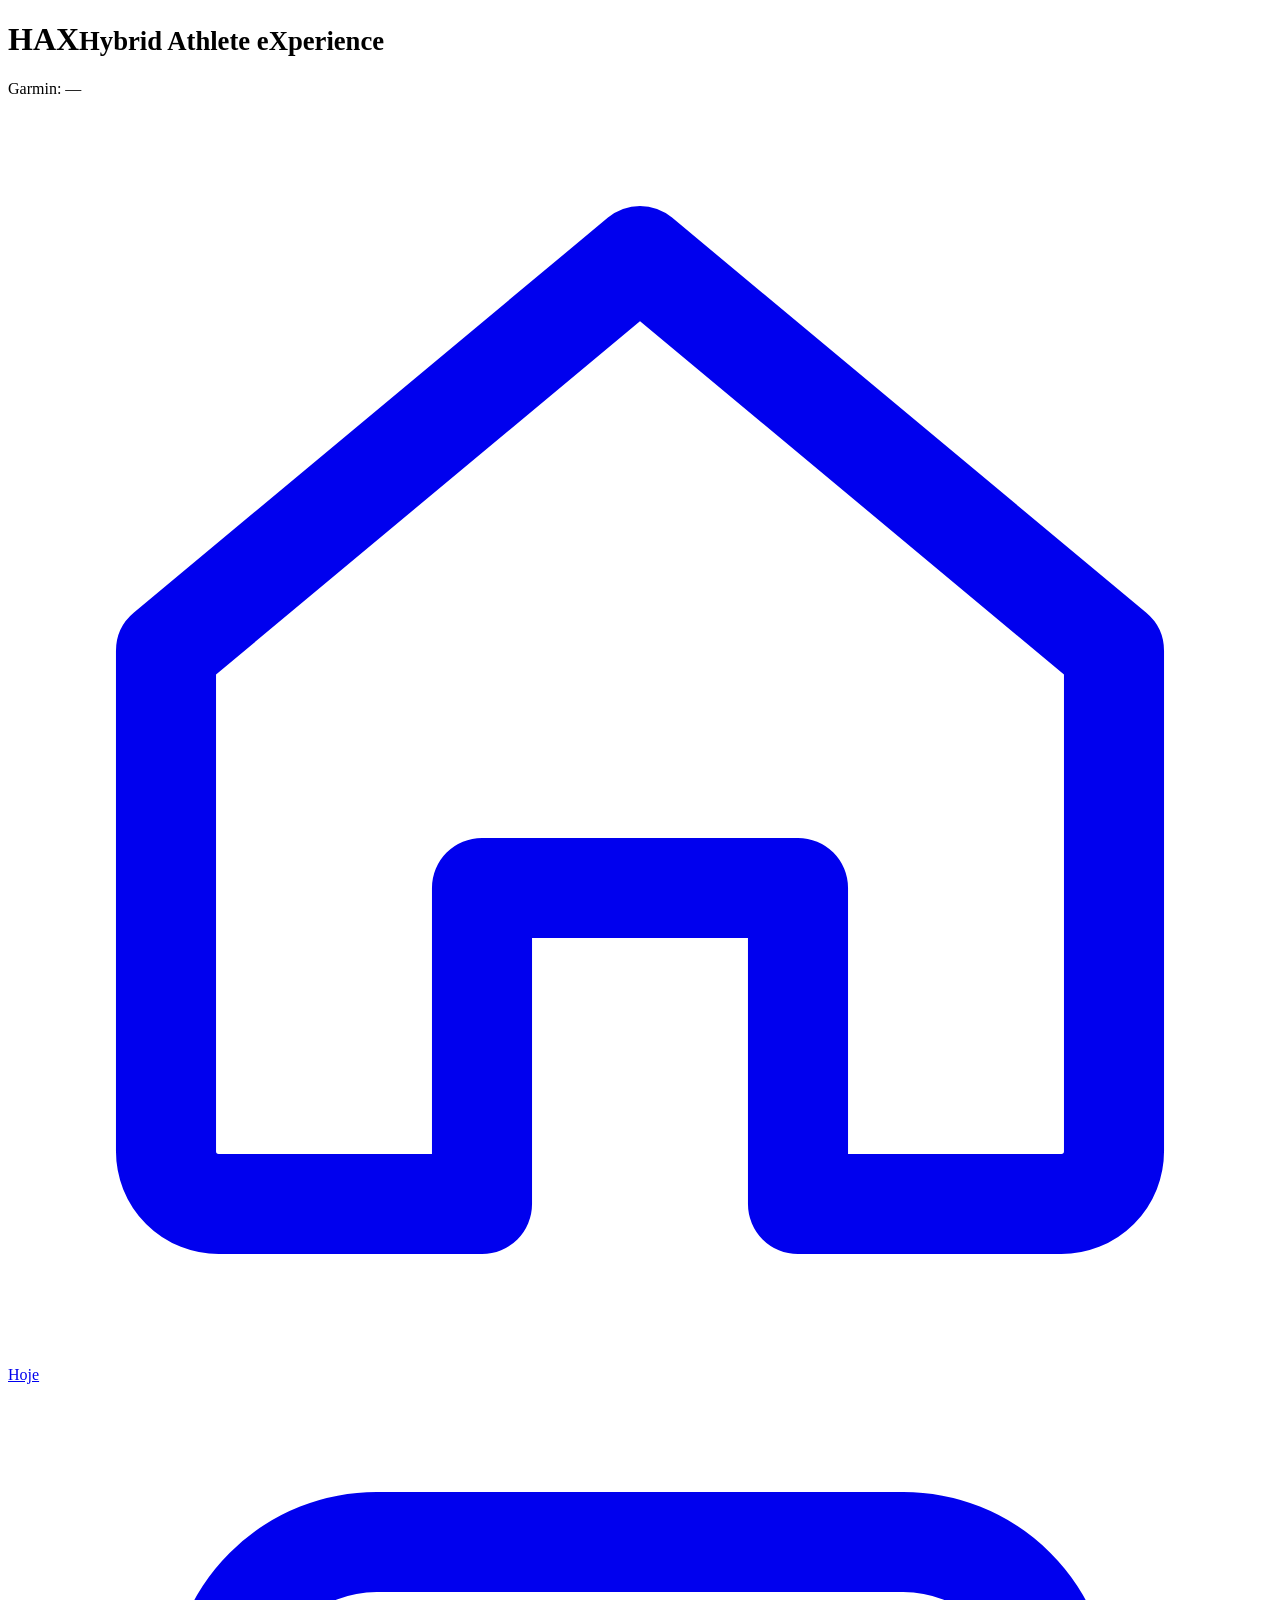
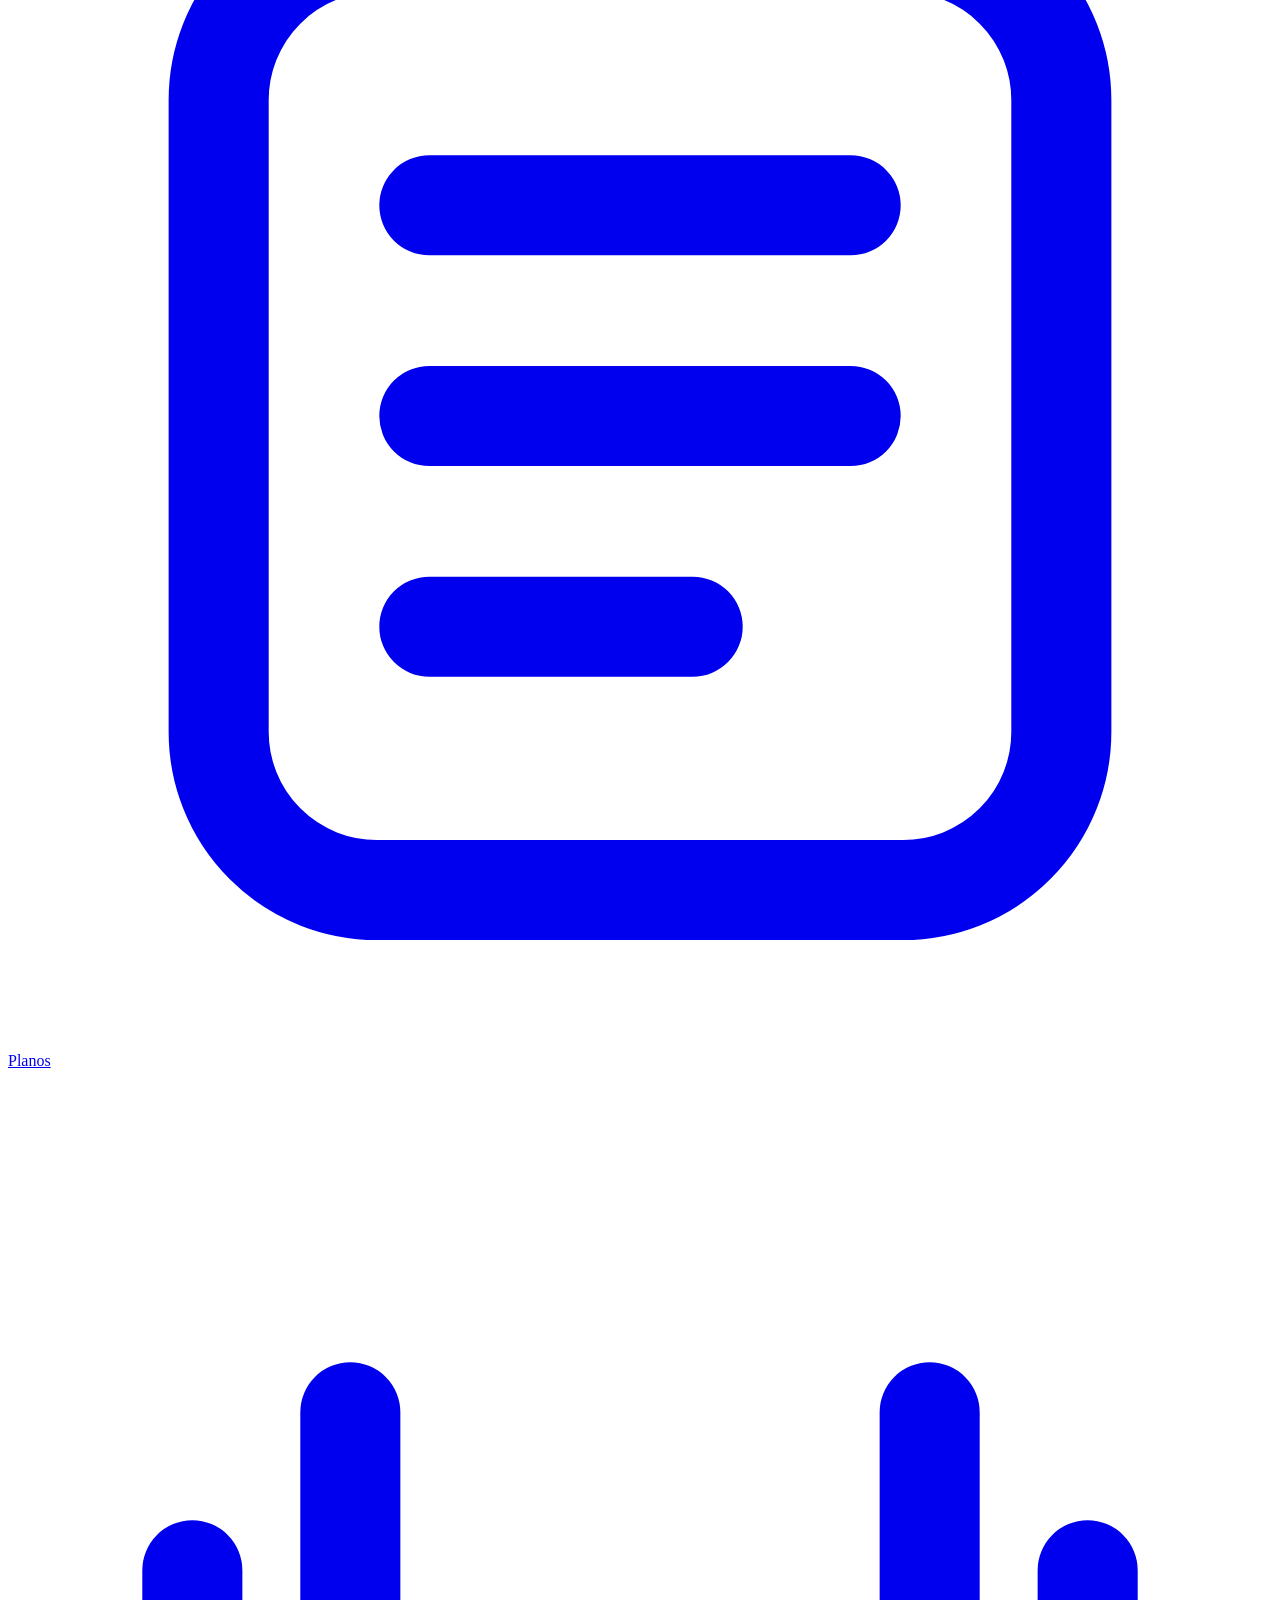
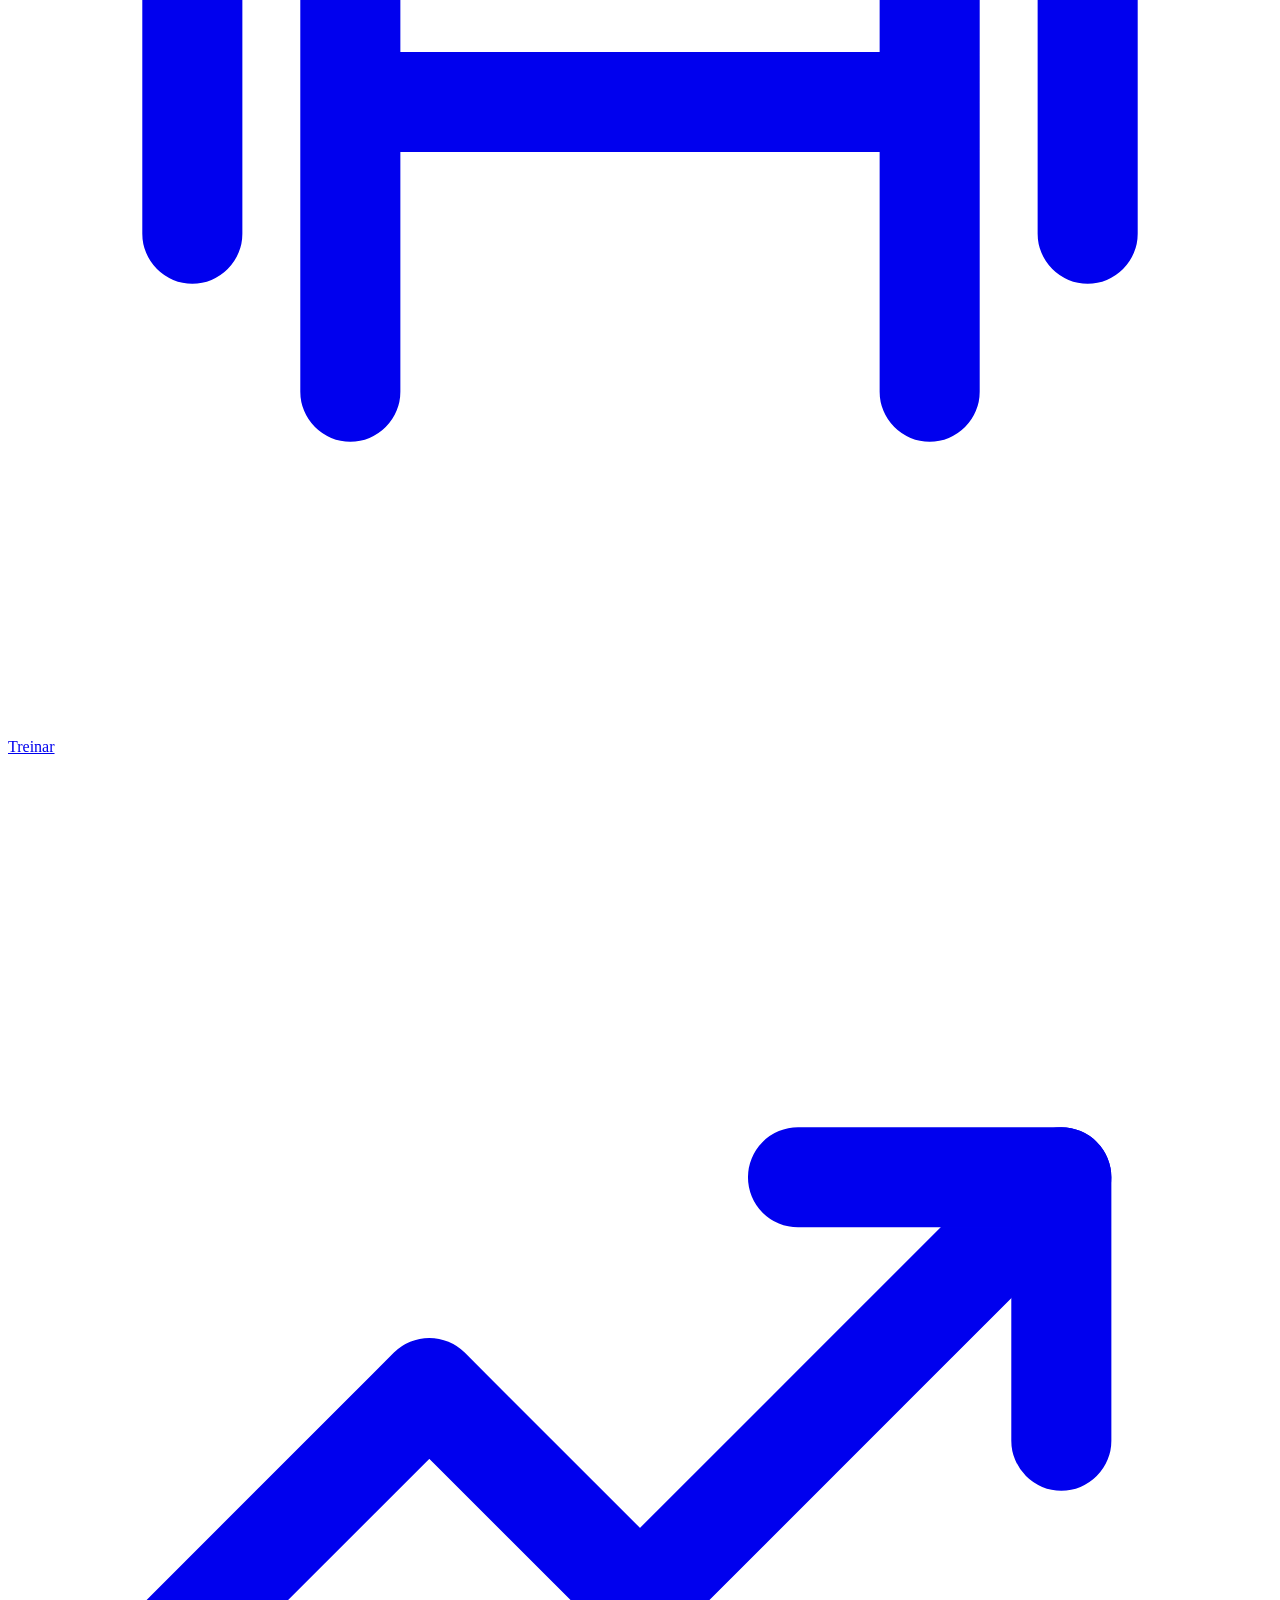
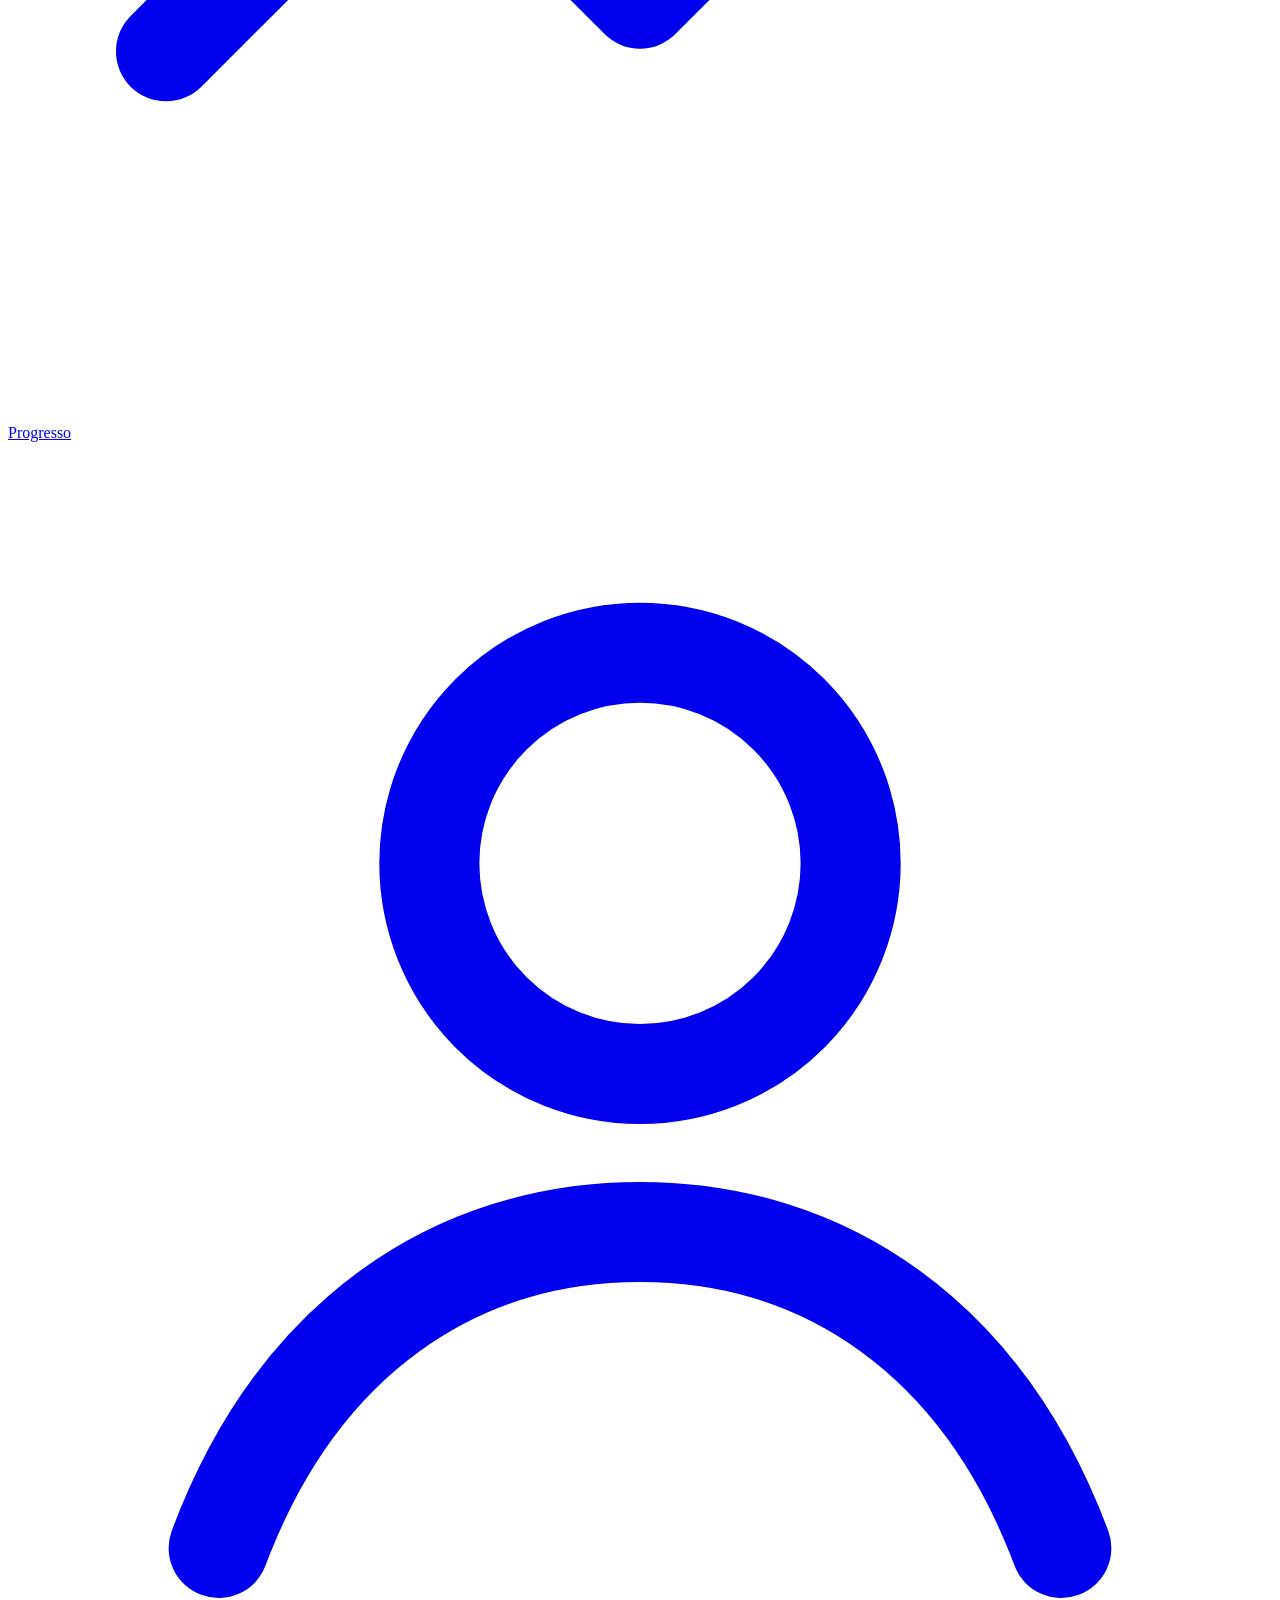
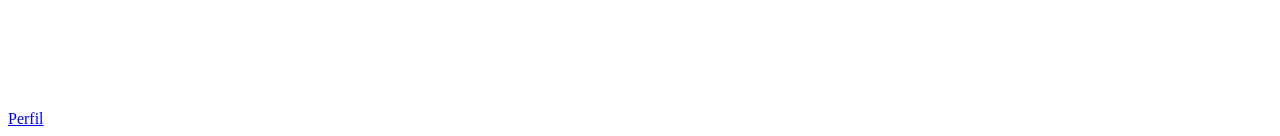
==== commit 24726847: "QA de design: Hoje, Treinar, Progresso, Perfil e cadastro - menu: Treinar só fica preenchido quando " ====
--- a/gymgarmin/static/index.html
+++ b/gymgarmin/static/index.html
@@ -19,8 +19,7 @@
   <header class="topbar">
     <h1 class="wordmark" aria-label="HAX">HA<span>X</span><small>Hybrid Athlete eXperience</small></h1>
     <span id="garmin-pill" class="pill muted" title="Conexão Garmin">Garmin: —</span>
-    <a id="social-link" class="avatar soc" href="#social" aria-label="Comunidade" title="Comunidade">👥</a>
-    <a id="avatar" class="avatar" href="#perfil" aria-label="Perfil">·</a>
+    <a id="social-link" class="avatar soc" href="#social" aria-label="Comunidade" title="Comunidade"><i data-i=users aria-hidden=true></i></a>
   </header>
   <h1 id="page-title" hidden></h1>
   <nav id="subnav" class="seg" hidden aria-label="Planos"><a href="#planilhas" data-sub="planilhas">Planilhas</a><a href="#exercicios" data-sub="exercicios">Exercícios</a><a href="#aparelhos" data-sub="aparelhos">Aparelhos</a></nav>
